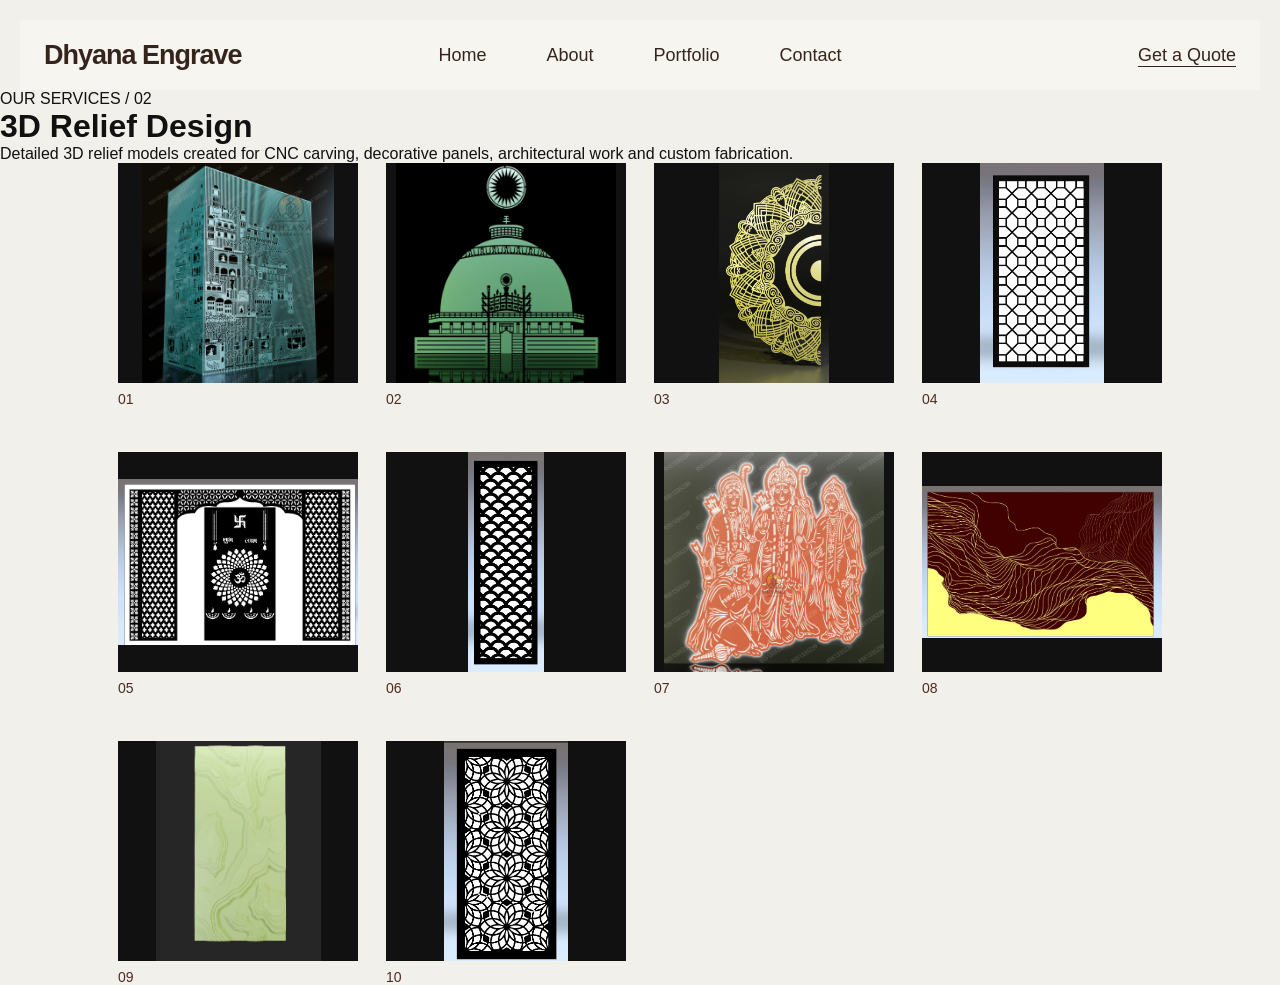
==== 2d-design.html @ bc8cbc18 "Replace old website with new Dhyana Engrave design" ====
<!DOCTYPE html>
<html lang="en">

<head>
    <meta charset="UTF-8">
    <meta name="viewport" content="width=device-width, initial-scale=1.0">
    <title>3D Relief Design | Dhyana Engrave</title>
    <link rel="stylesheet" href="style.css">
</head>

<body class="service-gallery-page">

<header class="inner-header">

    <a href="index.html" class="brand">Dhyana Engrave</a>

    <nav class="nav">
        <a href="index.html">Home</a>
        <a href="index.html#about">About</a>
        <a href="index.html#cnc-portfolio">Portfolio</a>
        <a href="contact.html">Contact</a>
    </nav>

    <a href="contact.html" class="quote-link">Get a Quote</a>

</header>


<main class="service-gallery-main">

    <div class="service-gallery-heading">

        <p>OUR SERVICES / 02</p>

        <h1>3D Relief Design</h1>

        <p class="service-gallery-description">
            Detailed 3D relief models created for CNC carving,
            decorative panels, architectural work and custom fabrication.
        </p>

    </div>


    <div class="service-gallery-grid">

        <div class="service-gallery-card">
            <img src="gallery/2D Design/2D Design-1.webp" alt="3D Relief 1">
            <span>01</span>
        </div>

        <div class="service-gallery-card">
            <img src="gallery/2D Design/2D Design-2.webp" alt="3D Relief 2">
            <span>02</span>
        </div>

        <div class="service-gallery-card">
            <img src="gallery/2D Design/2D Design-3.webp" alt="3D Relief 3">
            <span>03</span>
        </div>

        <div class="service-gallery-card">
            <img src="gallery/2D Design/2D Design-4.webp" alt="3D Relief 4">
            <span>04</span>
        </div>

        <div class="service-gallery-card">
            <img src="gallery/2D Design/2D Design-5.webp" alt="3D Relief 5">
            <span>05</span>
        </div>

        <div class="service-gallery-card">
            <img src="gallery/2D Design/2D Design-6.webp" alt="3D Relief 6">
            <span>06</span>
        </div>

        <div class="service-gallery-card">
            <img src="gallery/2D Design/2D Design-7.webp" alt="3D Relief 7">
            <span>07</span>
        </div>

        <div class="service-gallery-card">
            <img src="gallery/2D Design/2D Design-8.webp" alt="3D Relief 8">
            <span>08</span>
        </div>

        <div class="service-gallery-card">
            <img src="gallery/2D Design/2D Design-9.webp" alt="3D Relief 9">
            <span>09</span>
        </div>

        <div class="service-gallery-card">
            <img src="gallery/2D Design/2D Design-10.webp" alt="3D Relief 10">
            <span>10</span>
        </div>

    </div>

</main>

</body>
</html>
---- style.css ----
* {
    margin: 0;
    padding: 0;
    box-sizing: border-box;
}

html {
    scroll-behavior: smooth;
}

body {
    font-family: Arial, Helvetica, sans-serif;
    background: #f2f0ea;
    color: #111;
}


/* ================= HEADER ================= */

/* ================= HEADER ================= */

.header {
    position: absolute;
    top: 22px;
    left: 1.3%;
    width: 97.4%;
    height: 68px;

    padding: 0 24px;

    display: grid;
    grid-template-columns: 1fr auto 1fr;
    align-items: center;

    background: #f6f5ef;
    z-index: 20;
}


/* LOGO / NAME */

.brand {
    justify-self: start;

    color: #35241e;
    text-decoration: none;

    font-size: 27px;
    font-weight: 700;
    letter-spacing: -1px;
}


/* CENTER MENU */

.nav {
    justify-self: center;

    display: flex;
    align-items: center;
    gap: 65px;
}

.nav a {
    color: #35241e;
    text-decoration: none;

    font-size: 18px;
    letter-spacing: 0;
}

.nav a:hover,
.nav a.active {
    text-decoration: underline;
    text-underline-offset: 5px;
}


/* FREE QUOTE */

.quote-link {
    justify-self: end;

    color: #35241e;
    font-size: 18px;
    text-decoration: underline;
    text-underline-offset: 5px;
}

/* ================= HERO ================= */

/* ================= HERO ================= */

/* ================= HERO FIXED BACKGROUND ================= */

.hero {
    position: relative;
    min-height: 100vh;
    padding: 135px 45px 40px;

    display: flex;
    align-items: center;

    overflow: hidden;
}


/* FIXED BACKGROUND PHOTO */

.hero-bg {
    position: fixed;

    top: 0;
    left: 0;

    width: 100%;
    height: 100vh;

    z-index: -2;

    background-image:
        linear-gradient(
            90deg,
            rgba(246, 245, 239, 0.92) 0%,
            rgba(246, 245, 239, 0.72) 36%,
            rgba(246, 245, 239, 0.18) 65%,
            rgba(246, 245, 239, 0.05) 100%
        ),
        url("hero-bg.webp.webp");

    background-size: cover;
    background-position: center;
    background-repeat: no-repeat;
}


/* HERO TEXT */

.hero-text {
    position: relative;
    z-index: 2;

    max-width: 760px;
}

.hero-text h1 {
    margin: 0;

    font-size: clamp(55px, 5.7vw, 100px);
    line-height: .98;

    font-weight: 700;
    letter-spacing: -4px;

    color: #4d2b1f;
}

.hero-text p {
    max-width: 470px;

    margin-top: 40px;

    font-size: 20px;
    line-height: 1.45;

    color: #4d2b1f;
}

.hero-btn {
    display: inline-block;

    margin-top: 35px;
    padding: 17px 65px;

    background: #563326;
    color: white;

    text-decoration: none;
    font-size: 20px;
}


/* ================= SECTIONS OVER HERO ================= */

.portfolio-section,
.about-section,
.services {
    position: relative;

    z-index: 10;
}


/* PORTFOLIO COMES OVER HERO */

.portfolio-section {
    margin-top: 0;

    background: #f4f1e9;

    border-radius: 28px 28px 0 0;
}


/* MOBILE */

@media (max-width: 850px) {

    .hero {
        min-height: 100vh;
        padding: 120px 22px 60px;
    }

    .hero-text h1 {
        font-size: 52px;
        letter-spacing: -2px;
    }

    .hero-text p {
        font-size: 17px;
    }

}

/* MOBILE */

@media (max-width: 850px) {

    .hero {
        grid-template-columns: 1fr;
        padding: 120px 22px 0;
    }

    .hero-text h1 {
        font-size: 52px;
        letter-spacing: -2px;
    }

    .hero-text p {
        margin-top: 25px;
        font-size: 17px;
    }

    .hero-visual {
        height: 450px;
        margin-top: 20px;
    }
}
/* ================= PORTFOLIO ================= */

.portfolio-section {
    padding: 110px 45px;
    background: #f4f1e9;
}

.portfolio-heading {
    margin-bottom: 55px;
}

.portfolio-heading p {
    font-size: 12px;
    letter-spacing: 3px;
    color: #563326;
    margin-bottom: 15px;
}

.portfolio-heading h2 {
    font-size: clamp(55px, 6vw, 95px);
    line-height: 1;
    font-weight: 500;
    letter-spacing: -3px;
    color: #563326;
}

.portfolio-grid {
    display: grid;
    grid-template-columns: repeat(2, 1fr);
    gap: 50px 28px;
}

.portfolio-card {
    text-decoration: none;
    color: #563326;
}

.portfolio-card img {
    width: 100%;
    height: 620px;
    object-fit: cover;
    display: block;

    transition: transform .5s ease;
}

.portfolio-card {
    overflow: hidden;
}

.portfolio-card:hover img {
    transform: scale(1.025);
}

.portfolio-info {
    display: grid;
    grid-template-columns: 60px 1fr;
    align-items: center;

    padding-top: 15px;
}

.portfolio-info span {
    font-size: 12px;
    opacity: .6;
}

.portfolio-info h3 {
    font-size: 26px;
    font-weight: 500;
}


/* MOBILE */

@media (max-width: 850px) {

    .portfolio-section {
        padding: 80px 22px;
    }

    .portfolio-grid {
        grid-template-columns: 1fr;
        gap: 40px;
    }

    .portfolio-card img {
        height: 430px;
    }

    .portfolio-info h3 {
        font-size: 22px;
    }
}
/* =========================
   SERVICES
========================= */

.services {
    background: #f6f5ef;
    color: #4d2b1f;
    padding: 0 18px 80px;
}


/* EACH ROW */

.service-row {
    display: grid;

    grid-template-columns:
        32%
        24%
        30%
        14%;

    align-items: start;

    min-height: 275px;

    padding: 24px 0;

    border-bottom: 1px solid rgba(77, 43, 31, 0.55);
}


/* IMAGE */

.service-image {
    display: flex;
    align-items: flex-start;
}

.service-image img {
    width: 220px;
    height: 220px;

    object-fit: cover;
    object-position: center;

    display: block;
}


/* SERVICE TITLE */

.service-row h2 {
    margin: 0;

    padding-right: 40px;

    font-size: clamp(35px, 3vw, 55px);
    line-height: 0.96;

    font-weight: 700;
    letter-spacing: -2px;

    color: #4d2b1f;
}


/* DESCRIPTION */

.service-row > p {
    margin: 0;

    padding-right: 40px;

    max-width: 520px;

    font-size: 22px;
    line-height: 1.35;

    color: #4d2b1f;
}


/* VIEW DETAILS */

.service-row > a {
    justify-self: end;

    color: #4d2b1f;

    font-size: 22px;

    text-decoration: underline;
    text-decoration-thickness: 1px;
    text-underline-offset: 5px;
}


/* IMAGE HOVER */

.service-image img {
    transition: transform 0.35s ease;
}

.service-row:hover .service-image img {
    transform: scale(1.025);
}


/* MOBILE */

@media (max-width: 900px) {

    .service-row {
        grid-template-columns: 140px 1fr;
        gap: 18px;

        min-height: auto;

        padding: 28px 0;
    }

    .service-image {
        grid-row: 1 / 4;
    }

    .service-image img {
        width: 140px;
        height: 160px;
    }

    .service-row h2 {
        font-size: 30px;
        padding: 0;
    }

    .service-row > p {
        padding: 0;

        font-size: 16px;
    }

    .service-row > a {
        justify-self: start;

        font-size: 17px;
    }
}/* =========================
   ABOUT SECTION
========================= */

.about-section {
    background: #d9e6ee;
    color: #4d2b1f;

    padding: 90px 45px;

    display: grid;
    grid-template-columns: 1.1fr 0.8fr 1fr;
    gap: 70px;

    align-items: center;
}

.about-label {
    font-size: 12px;
    font-weight: 600;
    letter-spacing: 3px;

    margin: 0 0 35px;
}

.about-left h2 {
    margin: 0;

    font-size: clamp(50px, 5vw, 85px);
    line-height: 0.95;
    letter-spacing: -4px;
}

.about-photo img {
    width: 100%;
    height: 520px;

    object-fit: cover;
    object-position: center;

    display: block;
}

.about-right {
    max-width: 500px;
}

.about-right p {
    font-size: 21px;
    line-height: 1.45;

    margin: 0 0 28px;
}

.about-right a {
    display: inline-block;

    margin-top: 20px;

    color: #4d2b1f;

    font-size: 13px;
    font-weight: 600;

    letter-spacing: 2px;

    text-decoration: none;

    padding-bottom: 7px;

    border-bottom: 1px solid #4d2b1f;
}


/* MOBILE */

@media (max-width: 900px) {

    .about-section {
        grid-template-columns: 1fr;

        padding: 60px 20px;

        gap: 40px;
    }

    .about-left h2 {
        font-size: 50px;
    }

    .about-photo img {
        height: 500px;
    }

    .about-right p {
        font-size: 18px;
    }
}
/* ===== FORCE FIX - NEW 4 PHOTO PORTFOLIO ===== */

.new-portfolio-grid {
    display: grid !important;
    grid-template-columns: repeat(2, minmax(0, 1fr)) !important;
    gap: 50px 35px !important;
}

.new-portfolio-card {
    width: 100% !important;
    overflow: hidden !important;
}

.new-portfolio-card img {
    width: 100% !important;
    height: 380px !important;
    max-height: 380px !important;

    object-fit: contain !important;
    object-position: center !important;

    display: block !important;
}

/* MOBILE */
@media (max-width: 850px) {
    .new-portfolio-grid {
        grid-template-columns: 1fr !important;
    }

    .new-portfolio-card img {
        height: 300px !important;
        max-height: 300px !important;
    }
} 
/* ==================================
   CNC PORTFOLIO - 4 PROJECTS
================================== */

.cnc-portfolio {
    position: relative;
    z-index: 5;

    background: #f6f5ef;
    padding: 90px 24px 110px;
    color: #563326;
}

.cnc-portfolio-title {
    margin: 0 0 60px;

    font-size: clamp(65px, 7vw, 120px);
    line-height: 0.9;
    letter-spacing: -5px;
    font-weight: 600;
}


/* TWO COLUMNS */

.cnc-portfolio-grid {
    display: grid;
    grid-template-columns: repeat(2, minmax(0, 1fr));
    column-gap: 24px;
    row-gap: 80px;
}


/* EACH PROJECT */

.cnc-project {
    min-width: 0;
}
/* TITLE + NUMBER */

.cnc-project-heading {
    display: flex;
    justify-content: space-between;
    align-items: baseline;

    gap: 20px;
    margin-top: 28px;
}

.cnc-project-heading h3 {
    margin: 0;

    font-size: 38px;
    line-height: 1.05;
    font-weight: 600;
    letter-spacing: -1.5px;
}

.cnc-project-heading span {
    flex-shrink: 0;

    font-size: 28px;
    font-style: italic;
}


/* DESCRIPTION */

.cnc-project > p {
    max-width: 780px;

    margin: 35px 0 0;

    font-size: 21px;
    line-height: 1.45;
}


/* MOBILE */

@media (max-width: 850px) {

    .cnc-portfolio {
        padding: 65px 18px 80px;
    }

    .cnc-portfolio-title {
        font-size: 60px;
        margin-bottom: 40px;
    }

    .cnc-portfolio-grid {
        grid-template-columns: 1fr;
        row-gap: 60px;
    }

    .cnc-project img {
        height: 400px !important;
    }

    .cnc-project-heading h3 {
        font-size: 30px;
    }

    .cnc-project-heading span {
        font-size: 22px;
    }

    .cnc-project > p {
        margin-top: 20px;
        font-size: 17px;
    }
}
/* ===== PORTFOLIO IMAGE - NO CROPPING ===== */

.cnc-project img {
    width: 100% !important;
    height: auto !important;

    object-fit: contain !important;
    object-position: center !important;

    display: block !important;
    max-width: 100% !important;
}

/* 2 COLUMN LAYOUT */

.cnc-portfolio-grid {
    display: grid;
    grid-template-columns: repeat(2, minmax(0, 1fr));
    gap: 80px 24px;
    align-items: start;
}

.cnc-project {
    width: 100%;
    min-width: 0;
}

/* TITLE */

.cnc-project-heading {
    display: flex;
    justify-content: space-between;
    align-items: baseline;
    gap: 20px;
    margin-top: 22px;
}

.cnc-project-heading h3 {
    margin: 0;
    font-size: 38px;
    line-height: 1.1;
}

.cnc-project-heading span {
    font-size: 28px;
    font-style: italic;
}

/* DESCRIPTION */

.cnc-project > p {
    margin-top: 30px;
    font-size: 21px;
    line-height: 1.45;
}

/* MOBILE */

@media (max-width: 850px) {
    .cnc-portfolio-grid {
        grid-template-columns: 1fr;
        gap: 55px;
    }

    .cnc-project img {
        width: 100% !important;
        height: auto !important;
    }
}
/* PORTFOLIO CARD LINK COLOR FIX */

.cnc-project {
    text-decoration: none !important;
    color: #4d2b1f !important;
}

.cnc-project:link,
.cnc-project:visited,
.cnc-project:hover,
.cnc-project:active {
    color: #4d2b1f !important;
    text-decoration: none !important;
}

.cnc-project h3,
.cnc-project span,
.cnc-project p {
    color: #4d2b1f !important;
    text-decoration: none !important;
}
/* ===== MURTI GALLERY SIZE + NO CROP FIX ===== */

.category-grid {
    display: grid;
    grid-template-columns: repeat(4, 260px);
    justify-content: center;

    gap: 45px 28px;
}

.category-item {
    width: 260px;
}

.category-item img {
    width: 260px !important;
    height: 260px !important;

    object-fit: contain !important;
    object-position: center !important;

    display: block !important;

    background: #111;
}

/* NUMBER */

.category-item span {
    margin-top: 10px;

    font-size: 14px;
    text-align: right;
}


/* TABLET */

@media (max-width: 1200px) {

    .category-grid {
        grid-template-columns: repeat(3, 240px);
    }

    .category-item {
        width: 240px;
    }

    .category-item img {
        width: 240px !important;
        height: 240px !important;
    }

}


/* MOBILE */

@media (max-width: 800px) {

    .category-grid {
        grid-template-columns: repeat(2, 160px);
        gap: 25px 12px;
    }

    .category-item {
        width: 160px;
    }

    .category-item img {
        width: 160px !important;
        height: 160px !important;
    }

}
/* ===== MURTI PAGE TOP SPACING FIX ===== */

.inner-page .inner-header {
    position: relative;
    width: calc(100% - 48px);
    margin: 24px;
    height: 70px;

    display: grid;
    grid-template-columns: 1fr auto 1fr;
    align-items: center;

    padding: 0 24px;
    background: #f6f5ef;
}


/* MAIN PAGE */

.category-page {
    padding: 70px 45px 120px;
}


/* HEADING BLOCK */

.category-heading {
    max-width: 1450px;
    margin: 0 auto 70px;
}

.category-heading > p:first-child {
    margin: 0 0 20px;

    font-size: 12px;
    letter-spacing: 3px;
}

.category-heading h1 {
    margin: 0;

    font-size: clamp(58px, 6vw, 100px);
    line-height: 0.92;
    letter-spacing: -4px;

    color: #4d2b1f;
}


/* DESCRIPTION + BACK */

.category-heading-bottom {
    margin-top: 35px;

    display: flex;
    justify-content: space-between;
    align-items: flex-end;
    gap: 40px;
}

.category-heading-bottom p {
    max-width: 700px;

    margin: 0;

    font-size: 18px;
    line-height: 1.5;

    color: #4d2b1f;
}

.category-heading-bottom a {
    color: #4d2b1f;

    font-size: 16px;

    text-decoration: underline;
    text-underline-offset: 5px;
}


/* GALLERY CENTER */

.category-grid {
    max-width: 1180px;
    margin: 0 auto;

    display: grid;
    grid-template-columns: repeat(4, 260px);
    justify-content: center;

    gap: 45px 28px;
}
/* ===== GALLERY PHOTO DETAILS ===== */

.category-item-heading {
    display: flex;
    justify-content: space-between;
    align-items: baseline;
    gap: 20px;

    margin-top: 14px;
}

.category-item-heading h3 {
    margin: 0;

    font-size: 20px;
    line-height: 1.2;
    font-weight: 600;

    color: #4d2b1f;
}

.category-item-heading span {
    font-size: 15px;
    font-style: italic;
    color: #4d2b1f;
}

.category-item > p {
    margin: 10px 0 0;

    font-size: 14px;
    line-height: 1.45;

    color: #4d2b1f;
}
/* ===== ABSOLUTE FINAL GALLERY FIX ===== */

body.inner-page .category-page .category-grid {
    display: grid !important;
    grid-template-columns: repeat(4, 220px) !important;

    justify-content: center !important;
    align-items: start !important;

    gap: 45px 24px !important;

    max-width: 1100px !important;
    margin: 0 auto !important;
}

body.inner-page .category-page .category-item {
    width: 220px !important;
    max-width: 220px !important;

    overflow: visible !important;
}

body.inner-page .category-page .category-item > img {
    width: 220px !important;
    height: 220px !important;

    max-width: 220px !important;
    max-height: 220px !important;

    object-fit: contain !important;
    object-position: center !important;

    display: block !important;

    margin: 0 !important;
    padding: 0 !important;

    background: #111 !important;
}

body.inner-page .category-page .category-item-heading {
    width: 220px !important;
}

body.inner-page .category-page .category-item > p {
    width: 220px !important;
    max-width: 220px !important;
}


/* TABLET */

@media (max-width: 1000px) {

    body.inner-page .category-page .category-grid {
        grid-template-columns: repeat(3, 200px) !important;
    }

    body.inner-page .category-page .category-item,
    body.inner-page .category-page .category-item > img,
    body.inner-page .category-page .category-item-heading,
    body.inner-page .category-page .category-item > p {
        width: 200px !important;
        max-width: 200px !important;
    }

    body.inner-page .category-page .category-item > img {
        height: 200px !important;
        max-height: 200px !important;
    }
}


/* MOBILE */

@media (max-width: 700px) {

    body.inner-page .category-page .category-grid {
        grid-template-columns: repeat(2, 150px) !important;
        gap: 30px 12px !important;
    }

    body.inner-page .category-page .category-item,
    body.inner-page .category-page .category-item > img,
    body.inner-page .category-page .category-item-heading,
    body.inner-page .category-page .category-item > p {
        width: 150px !important;
        max-width: 150px !important;
    }

    body.inner-page .category-page .category-item > img {
        height: 150px !important;
        max-height: 150px !important;
    }
}
/* ===== TESTIMONIAL SLIDE ANIMATION ===== */

.testimonial-slider {
    width: 420px;
    height: 520px;
    position: relative;
    overflow: hidden;
    background: #111;
}

.testimonial-slide {
    position: absolute;
    top: 0;
    left: 0;

    width: 100%;
    height: 100%;

    object-fit: contain;
    object-position: center;

    transform: translateX(100%);
    transition: transform 0.8s ease-in-out;
}

/* Current photo */
.testimonial-slide.active {
    transform: translateX(0);
}

/* Photo left side se bahar jayegi */
.testimonial-slide.slide-out {
    transform: translateX(-100%);
    z-index: 1;
}

/* Next photo right se andar aayegi */
.testimonial-slide.slide-in {
    transform: translateX(0);
    z-index: 2;
}

@media (max-width: 800px) {
    .testimonial-slider {
        width: 100%;
        height: 400px;
    }
}
/* =====================================
   TESTIMONIAL - CENTER CARD
===================================== */

.testimonials {
    background: #b8cedc;
    padding: 130px 20px 140px;

    color: #4d2b1f;
}


/* HEADING */

.testimonial-heading {
    text-align: center;
    margin-bottom: 90px;
}

.testimonial-heading p {
    margin: 0 0 35px;

    font-size: 28px;
    font-style: italic;
}

.testimonial-heading h2 {
    margin: 0;

    font-size: clamp(55px, 5vw, 82px);
    line-height: 1;
    letter-spacing: -3px;
}


/* MAIN CENTER CARD */

.testimonial-card {
    width: min(1100px, 90%);
    height: 480px;

    margin: 0 auto;

    display: grid;
    grid-template-columns: 43% 57%;

    background: #f6f5ef;

    padding: 22px;
}


/* ================= IMAGE SLIDER ================= */

.testimonial-slider {
    position: relative;

    width: 100%;
    height: 100%;

    overflow: hidden;

    background: #111;
}

.testimonial-slide {
    position: absolute;
    inset: 0;

    width: 100%;
    height: 100%;

    object-fit: contain;
    object-position: center;

    transform: translateX(100%);
    transition: transform 0.8s ease-in-out;
}

.testimonial-slide.active {
    transform: translateX(0);
}

.testimonial-slide.slide-out {
    transform: translateX(-100%);
}


/* ================= RIGHT CONTENT ================= */

.testimonial-content {
    position: relative;

    padding: 0 10px 0 28px;

    display: flex;
    flex-direction: column;
}

.testimonial-top {
    display: flex;
    justify-content: space-between;
    align-items: flex-start;
}

.testimonial-top h3 {
    margin: 0;

    font-size: 30px;
    font-style: italic;
    font-weight: 400;
}

.testimonial-top span {
    font-size: 27px;
    font-style: italic;
}


/* BOTTOM REVIEW */

.testimonial-bottom {
    margin-top: auto;
    padding: 0 40px 15px 100px;
}

.testimonial-review {
    margin: 0 0 30px;

    font-size: 22px;
    line-height: 1.4;
}

.testimonial-service {
    margin: 0;

    font-size: 13px;
    letter-spacing: 2px;
}


/* ================= ARROWS ================= */

.testimonial-arrow {
    position: absolute;

    border: 0;
    background: transparent;

    color: #4d2b1f;

    font-size: 32px;
    cursor: pointer;

    z-index: 20;
}

.testimonial-prev {
    left: 12px;
    top: 50%;

    transform: translateY(-50%);

    background: #f6f5ef;
    width: 45px;
    height: 45px;
}

.testimonial-next {
    right: 10px;
    top: 50%;

    transform: translateY(-50%);
}


/* MOBILE */

@media (max-width: 800px) {

    .testimonial-card {
        width: 95%;
        height: auto;

        grid-template-columns: 1fr;
    }

    .testimonial-slider {
        height: 380px;
    }

    .testimonial-content {
        min-height: 330px;
        padding: 25px 5px;
    }

    .testimonial-bottom {
        padding: 0 20px 10px;
    }

    .testimonial-review {
        font-size: 18px;
    }
}/* ===== CLEAN TESTIMONIAL SLIDER ===== */

.testimonial-slider {
    position: relative;

    width: 100%;
    height: 100%;

    overflow: hidden;

    background: #111;
}

.testimonial-track {
    width: 100%;
    height: 100%;

    display: flex;

    transition: transform 0.8s ease-in-out;
}

.testimonial-track img {
    width: 100% !important;
    height: 100% !important;

    min-width: 100% !important;
    flex: 0 0 100% !important;

    object-fit: contain !important;
    object-position: center !important;

    display: block !important;

    background: #111;
}
/* =================================
   TESTIMONIAL AUTO SLIDER - FINAL
================================= */

.testimonial-slider {
    width: 100%;
    height: 100%;

    overflow: hidden;
    position: relative;

    background: #111;
}

.testimonial-track {
    width: 500%;
    height: 100%;

    display: flex;

    animation: testimonialAutoSlide 20s infinite ease-in-out;
}

.testimonial-track img {
    width: 20% !important;
    height: 100% !important;

    flex: 0 0 20% !important;

    object-fit: contain !important;
    object-position: center !important;

    display: block !important;

    background: #111;
}


/* 5 PHOTO SLIDE */

@keyframes testimonialAutoSlide {

    0%,
    16% {
        transform: translateX(0);
    }

    20%,
    36% {
        transform: translateX(-20%);
    }

    40%,
    56% {
        transform: translateX(-40%);
    }

    60%,
    76% {
        transform: translateX(-60%);
    }

    80%,
    96% {
        transform: translateX(-80%);
    }

    100% {
        transform: translateX(0);
    }
}
/* ===== STABLE TESTIMONIAL SLIDER ===== */

.testimonial-slider {
    position: relative;
    width: 100%;
    height: 100%;
    overflow: hidden;
    background: #111;
}

.ts-slide {
    position: absolute;
    inset: 0;

    width: 100% !important;
    height: 100% !important;

    object-fit: contain !important;
    object-position: center !important;

    display: block !important;

    transform: translateX(100%);
    transition: transform 0.7s ease-in-out;

    background: #111;
}

.ts-slide.active {
    transform: translateX(0);
}

.ts-slide.exit-left {
    transform: translateX(-100%);
}
/* =========================================
   FEATURED WORK - INFINITE PHOTO REEL
========================================= */

.featured-work {
    background: #b8cedd;
    padding: 80px 0 0;
    overflow: hidden;
    color: #4d2b1f;
}


/* HEADING */

.featured-heading {
    text-align: center;
    padding: 0 20px;
    margin-bottom: 90px;
}

.featured-heading h2 {
    margin: 0;

    font-size: clamp(55px, 5vw, 85px);
    line-height: 1;
    font-weight: 700;
    letter-spacing: -3px;
}

.featured-heading p {
    max-width: 700px;
    margin: 45px auto 0;

    font-size: 22px;
    line-height: 1.4;
}


/* SLIDER */

.featured-slider {
    width: 100%;
    overflow: hidden;
}


/* MOVING TRACK */

.featured-track {
    display: flex;
    width: max-content;

    animation: featuredScroll 80s linear infinite;

    will-change: transform;
}


/* PHOTOS */

.featured-track img {
    flex: 0 0 auto;

    width: 330px;
    height: 420px;

    object-fit: contain !important;
    object-position: center !important;

    display: block;

    background: #192019;
}


/* CONTINUOUS MOVEMENT */

@keyframes featuredScroll {

    from {
        transform: translateX(0);
    }

    to {
        transform: translateX(-50%);
    }

}


/* OPTIONAL - MOUSE LANE PAR AAYE TO STOP */

.featured-slider:hover .featured-track {
    animation-play-state: paused;
}


/* MOBILE */

@media (max-width: 700px) {

    .featured-work {
        padding-top: 60px;
    }

    .featured-heading {
        margin-bottom: 55px;
    }

    .featured-heading h2 {
        font-size: 50px;
    }

    .featured-heading p {
        margin-top: 30px;
        font-size: 17px;
    }

    .featured-track img {
        width: 240px;
        height: 320px;
    }

}
/* =====================================
   FEATURED WORK LIGHTBOX
===================================== */

.work-lightbox {
    position: fixed;
    inset: 0;

    width: 100%;
    height: 100vh;

    background: rgba(246, 245, 239, 0.98);

    z-index: 99999;

    display: none;
    align-items: center;
    justify-content: center;
}

.work-lightbox.open {
    display: flex;
}


/* IMAGE */

.lightbox-image-box {
    width: 75%;
    height: 88vh;

    display: flex;
    justify-content: center;
    align-items: center;
}

.lightbox-image-box img {
    width: auto;
    height: auto;

    max-width: 100%;
    max-height: 88vh;

    object-fit: contain;

    display: block;
}


/* CLOSE X */

.lightbox-close {
    position: absolute;
    top: 25px;
    right: 35px;

    border: 0;
    background: transparent;

    font-size: 38px;
    font-weight: 300;

    cursor: pointer;
    z-index: 10;
}


/* LEFT / RIGHT ARROWS */

.lightbox-arrow {
    position: absolute;
    top: 50%;
    transform: translateY(-50%);

    border: 0;
    background: transparent;

    font-size: 48px;
    font-weight: 300;

    cursor: pointer;

    padding: 20px;
    z-index: 10;
}

.lightbox-prev {
    left: 25px;
}

.lightbox-next {
    right: 25px;
}


/* CLICK CURSOR ON FEATURED PHOTOS */

/* CLICK CURSOR + DARK HOVER ON FEATURED PHOTOS */

.featured-track img {
    cursor: pointer;
    transition: filter 0.3s ease;
}

.featured-track img:hover {
    filter: brightness(65%);
}


/* MOBILE */

@media (max-width: 700px) {

    .lightbox-image-box {
        width: 88%;
        height: 80vh;
    }

    .lightbox-image-box img {
        max-height: 80vh;
    }

    .lightbox-prev {
        left: 2px;
    }

    .lightbox-next {
        right: 2px;
    }

    .lightbox-arrow {
        font-size: 38px;
    }

    .lightbox-close {
        top: 15px;
        right: 18px;
        font-size: 34px;
    }
}
.work-lightbox {
    position: fixed !important;
    inset: 0 !important;

    width: 100vw !important;
    height: 100vh !important;

    background: #f6f5ef !important;

    z-index: 999999 !important;

    display: none;
    align-items: center !important;
    justify-content: center !important;
}

.lightbox-image-box {
    width: 80vw !important;
    height: 90vh !important;

    display: flex !important;
    align-items: center !important;
    justify-content: center !important;
}

.lightbox-image-box img {
    width: auto !important;
    height: auto !important;

    max-width: 80vw !important;
    max-height: 90vh !important;

    object-fit: contain !important;

    transform: none !important;
    animation: none !important;
}
/* ================= FEATURED WORK CTA ================= */

.featured-cta {
    width: 100%;
    display: flex;
    justify-content: center;
    align-items: center;

    padding: 60px 20px 80px;
    background: #b5ccdc;
}

.featured-cta-btn {
    width: 465px;
    max-width: 90%;

    padding: 18px 30px;

    background: #5b3427;
    color: #ffffff;

    text-align: center;
    text-decoration: none;

    font-size: 24px;
    font-weight: 400;

    cursor: pointer;

    transition: background 0.3s ease,
                transform 0.3s ease;
}

.featured-cta-btn:hover {
    background: #45261d;
    transform: translateY(-2px);
}
/* =================================
   CONTACT / PROJECT INQUIRY PAGE
================================= */

.contact-page {
    background: #f7f6f1;
    min-height: 100vh;
    padding: 80px 4%;
    color: #5b3427;
}

.contact-small-title {
    font-size: 30px;
    font-style: italic;
}

.contact-heading {
    width: 50%;
    margin-left: 50%;
    margin-top: -40px;
    margin-bottom: 100px;
}

.contact-heading h1 {
    font-size: 70px;
    line-height: 0.95;
    margin: 0 0 35px;
}

.contact-heading p {
    font-size: 22px;
    line-height: 1.5;
}


.contact-main {
    display: grid;
    grid-template-columns: 1fr 1fr;
    gap: 25px;
    align-items: stretch;
}


/* LEFT PHOTO */

.contact-image {
    width: 100%;
    min-height: 720px;
}

.contact-image img {
    width: 100%;
    height: 100%;
    object-fit: cover;
    display: block;
}


/* FORM */

.project-form {
    display: flex;
    flex-direction: column;
}

.project-form label {
    font-size: 14px;
    margin: 0 0 8px;
}

.project-form input,
.project-form select,
.project-form textarea {
    width: 100%;
    box-sizing: border-box;
    border: 1px solid #8d776e;
    background: transparent;
    padding: 13px;
    font-size: 16px;
    margin-bottom: 23px;
    outline: none;
}

.project-form input,
.project-form select {
    height: 45px;
}

.project-form textarea {
    height: 120px;
    resize: vertical;
}


/* SIZE */

.project-size {
    display: grid;
    grid-template-columns: repeat(3, 1fr);
    gap: 15px;
}


/* SUBMIT BUTTON */

.project-form button {
    width: 100%;
    height: 50px;

    border: none;
    background: #5b3427;
    color: white;

    font-size: 17px;
    cursor: pointer;

    transition: 0.3s;
}

.project-form button:hover {
    background: #402219;
}


/* MOBILE */

@media (max-width: 800px) {

    .contact-page {
        padding: 50px 20px;
    }

    .contact-heading {
        width: 100%;
        margin: 50px 0;
    }

    .contact-heading h1 {
        font-size: 44px;
    }

    .contact-main {
        grid-template-columns: 1fr;
    }

    .contact-image {
        min-height: 450px;
    }

    .project-size {
        grid-template-columns: 1fr;
    }
}
/* =================================
   FOOTER
================================= */

.site-footer {
    background: #f7f6f1;
    color: #5b3427;

    min-height: 470px;
    padding: 60px 4% 35px;

    display: grid;
    grid-template-columns: 2fr 1fr 1fr;
    position: relative;
}


/* LEFT */

.footer-left h2 {
    font-size: 90px;
    line-height: 0.82;
    letter-spacing: -5px;
    margin: 0 0 30px;
}

.footer-location {
    font-size: 20px;
    line-height: 1.25;
    margin-bottom: 45px;
}

.footer-contact {
    font-size: 20px;
    line-height: 1.35;
}

.footer-contact a {
    color: #5b3427;
    text-decoration: none;
}


/* MENU + SOCIAL */

.footer-menu,
.footer-social {
    display: flex;
    flex-direction: column;
    gap: 12px;
}

.footer-menu a,
.footer-social a {
    color: #5b3427;
    font-size: 23px;
    text-decoration: none;
}

.footer-menu a:hover,
.footer-social a:hover,
.footer-contact a:hover {
    text-decoration: underline;
}


/* COPYRIGHT */

.footer-copy {
    position: absolute;
    bottom: 30px;
    left: 58%;

    font-size: 18px;
}


/* MOBILE */

@media (max-width: 800px) {

    .site-footer {
        grid-template-columns: 1fr;
        gap: 45px;
        padding: 50px 25px 100px;
    }

    .footer-left h2 {
        font-size: 65px;
    }

    .footer-copy {
        left: 25px;
        bottom: 25px;
        font-size: 14px;
    }
}
/* ===== FINAL FORCE FIX - SERVICE GALLERY IMAGE SIZE ===== */

.service-gallery-grid {
    max-width: 1180px !important;
    margin: 0 auto !important;

    display: grid !important;
    grid-template-columns: repeat(4, 240px) !important;
    justify-content: center !important;

    gap: 45px 28px !important;
    align-items: start !important;
}

.service-gallery-card {
    width: 240px !important;
    min-width: 240px !important;
}

.service-gallery-card img {
    width: 240px !important;
    height: 220px !important;

    object-fit: contain !important;
    object-position: center !important;

    display: block !important;
    margin: 0 auto !important;

    background: #111 !important;
}

.service-gallery-card span {
    display: block !important;
    margin-top: 8px !important;

    font-size: 14px !important;
    color: #4d2b1f !important;
}

/* TABLET */
@media (max-width: 1100px) {
    .service-gallery-grid {
        grid-template-columns: repeat(3, 220px) !important;
    }

    .service-gallery-card {
        width: 220px !important;
        min-width: 220px !important;
    }

    .service-gallery-card img {
        width: 220px !important;
        height: 210px !important;
    }
}

/* MOBILE */
@media (max-width: 750px) {
    .service-gallery-grid {
        grid-template-columns: repeat(2, 160px) !important;
        gap: 25px 15px !important;
    }

    .service-gallery-card {
        width: 160px !important;
        min-width: 160px !important;
    }

    .service-gallery-card img {
        width: 160px !important;
        height: 160px !important;
    }
}
/* ===== SERVICE PAGE HEADER FIX ===== */

.inner-header {
    position: relative !important;

    width: calc(100% - 40px) !important;
    height: 70px !important;

    margin: 20px auto 0 !important;
    padding: 0 24px !important;

    display: grid !important;
    grid-template-columns: 1fr auto 1fr !important;
    align-items: center !important;

    background: #f6f5ef !important;

    z-index: 100 !important;
}


/* BRAND */

.inner-header .brand {
    justify-self: start !important;

    font-size: 27px !important;
    font-weight: 700 !important;

    color: #35241e !important;
    text-decoration: none !important;
}


/* CENTER NAV */

.inner-header .nav {
    justify-self: center !important;

    display: flex !important;
    gap: 60px !important;
}


/* QUOTE */

.inner-header .quote-link {
    justify-self: end !important;

    color: #35241e !important;
    text-decoration: underline !important;

    font-size: 18px !important;
}
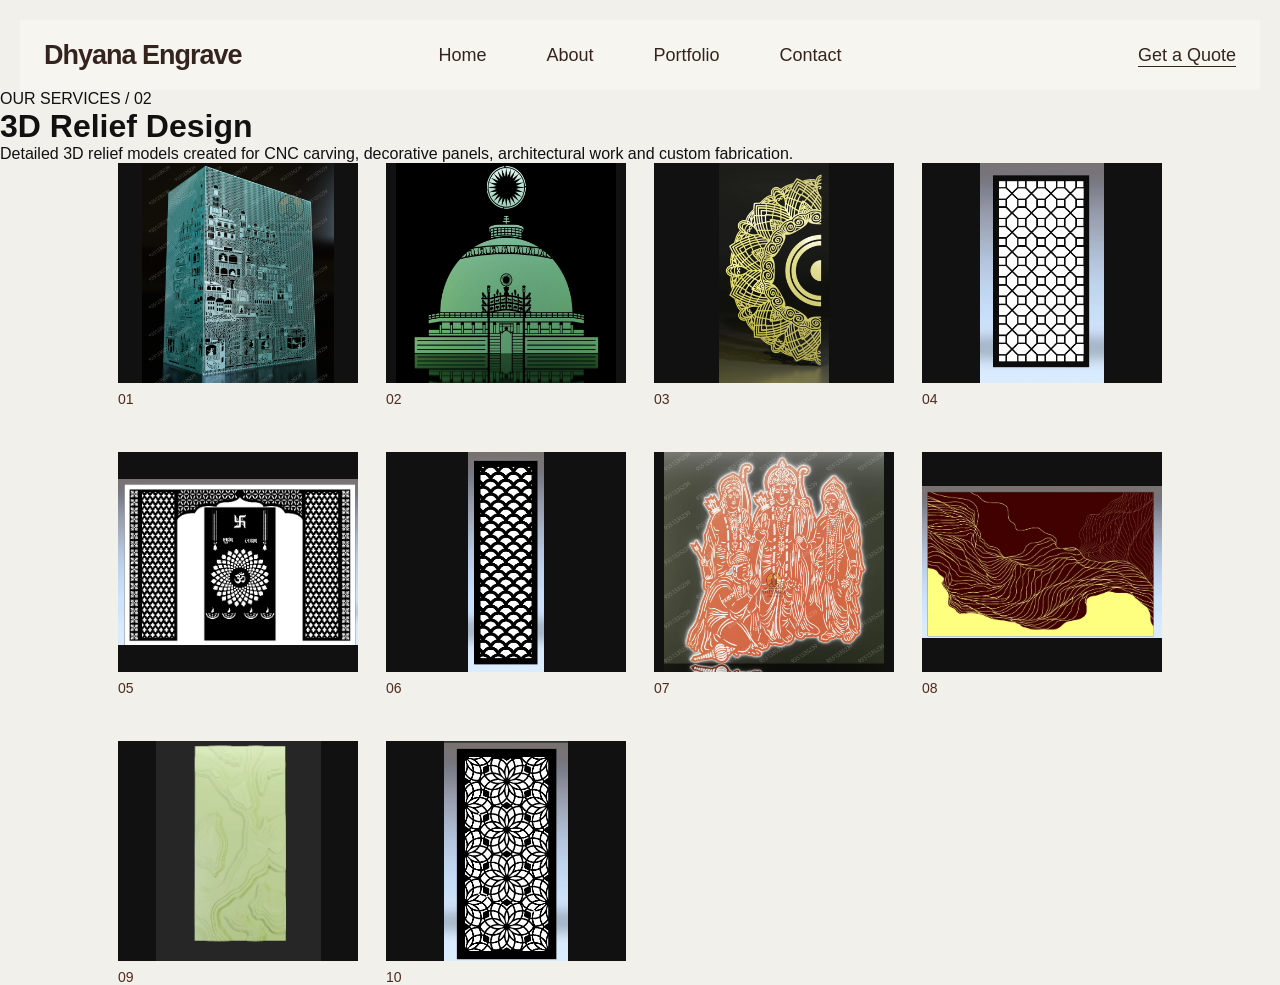
==== commit 231ff1ec: "Update 2d-design.html" ====
--- a/2d-design.html
+++ b/2d-design.html
@@ -4,10 +4,17 @@
 <head>
     <meta charset="UTF-8">
     <meta name="viewport" content="width=device-width, initial-scale=1.0">
-    <title>3D Relief Design | Dhyana Engrave</title>
+
+    <title>CNC 2D Design & DXF Cut Files | Dhyana Engrave</title>
+
+    <meta name="description" content="Custom CNC 2D design and DXF cut files for wood, MDF, stone and CNC cutting projects. Get accurate CNC-ready DXF and vector designs by Dhyana Engrave.">
+
+    <meta name="robots" content="index, follow">
+
+    <link rel="canonical" href="https://dhyanaengrave.com/2d-design.html">
+
     <link rel="stylesheet" href="style.css">
 </head>
-
 <body class="service-gallery-page">
 
 <header class="inner-header">
@@ -99,4 +106,4 @@
 </main>
 
 </body>
-</html>+</html>
--- a/style.css
+++ b/style.css
@@ -1,2232 +1,2356 @@
-* {
-    margin: 0;
-    padding: 0;
-    box-sizing: border-box;
-}
+@import url('https://fonts.googleapis.com/css2?family=Original+Surfer&display=swap');
 
-html {
-    scroll-behavior: smooth;
-}
-
-body {
-    font-family: Arial, Helvetica, sans-serif;
-    background: #f2f0ea;
-    color: #111;
-}
-
-
-/* ================= HEADER ================= */
-
-/* ================= HEADER ================= */
-
-.header {
-    position: absolute;
-    top: 22px;
-    left: 1.3%;
-    width: 97.4%;
-    height: 68px;
-
-    padding: 0 24px;
-
-    display: grid;
-    grid-template-columns: 1fr auto 1fr;
-    align-items: center;
-
-    background: #f6f5ef;
-    z-index: 20;
-}
-
-
-/* LOGO / NAME */
-
-.brand {
-    justify-self: start;
-
-    color: #35241e;
-    text-decoration: none;
-
-    font-size: 27px;
-    font-weight: 700;
-    letter-spacing: -1px;
-}
-
-
-/* CENTER MENU */
-
-.nav {
-    justify-self: center;
-
-    display: flex;
-    align-items: center;
-    gap: 65px;
-}
-
-.nav a {
-    color: #35241e;
-    text-decoration: none;
-
-    font-size: 18px;
-    letter-spacing: 0;
-}
-
-.nav a:hover,
-.nav a.active {
-    text-decoration: underline;
-    text-underline-offset: 5px;
-}
-
-
-/* FREE QUOTE */
-
-.quote-link {
-    justify-self: end;
-
-    color: #35241e;
-    font-size: 18px;
-    text-decoration: underline;
-    text-underline-offset: 5px;
-}
-
-/* ================= HERO ================= */
-
-/* ================= HERO ================= */
-
-/* ================= HERO FIXED BACKGROUND ================= */
-
-.hero {
-    position: relative;
-    min-height: 100vh;
-    padding: 135px 45px 40px;
-
-    display: flex;
-    align-items: center;
-
-    overflow: hidden;
-}
-
-
-/* FIXED BACKGROUND PHOTO */
-
-.hero-bg {
-    position: fixed;
-
-    top: 0;
-    left: 0;
-
-    width: 100%;
-    height: 100vh;
-
-    z-index: -2;
-
-    background-image:
-        linear-gradient(
-            90deg,
-            rgba(246, 245, 239, 0.92) 0%,
-            rgba(246, 245, 239, 0.72) 36%,
-            rgba(246, 245, 239, 0.18) 65%,
-            rgba(246, 245, 239, 0.05) 100%
-        ),
-        url("hero-bg.webp.webp");
-
-    background-size: cover;
-    background-position: center;
-    background-repeat: no-repeat;
-}
-
-
-/* HERO TEXT */
-
-.hero-text {
-    position: relative;
-    z-index: 2;
-
-    max-width: 760px;
-}
-
-.hero-text h1 {
-    margin: 0;
-
-    font-size: clamp(55px, 5.7vw, 100px);
-    line-height: .98;
-
-    font-weight: 700;
-    letter-spacing: -4px;
-
-    color: #4d2b1f;
-}
-
-.hero-text p {
-    max-width: 470px;
-
-    margin-top: 40px;
-
-    font-size: 20px;
-    line-height: 1.45;
-
-    color: #4d2b1f;
-}
-
-.hero-btn {
-    display: inline-block;
-
-    margin-top: 35px;
-    padding: 17px 65px;
-
-    background: #563326;
-    color: white;
-
-    text-decoration: none;
-    font-size: 20px;
-}
-
-
-/* ================= SECTIONS OVER HERO ================= */
-
-.portfolio-section,
-.about-section,
-.services {
-    position: relative;
-
-    z-index: 10;
-}
-
-
-/* PORTFOLIO COMES OVER HERO */
-
-.portfolio-section {
-    margin-top: 0;
-
-    background: #f4f1e9;
-
-    border-radius: 28px 28px 0 0;
-}
-
-
-/* MOBILE */
-
-@media (max-width: 850px) {
-
-    .hero {
-        min-height: 100vh;
-        padding: 120px 22px 60px;
-    }
-
-    .hero-text h1 {
-        font-size: 52px;
-        letter-spacing: -2px;
-    }
-
-    .hero-text p {
-        font-size: 17px;
-    }
-
-}
-
-/* MOBILE */
-
-@media (max-width: 850px) {
-
-    .hero {
-        grid-template-columns: 1fr;
-        padding: 120px 22px 0;
-    }
-
-    .hero-text h1 {
-        font-size: 52px;
-        letter-spacing: -2px;
-    }
-
-    .hero-text p {
-        margin-top: 25px;
-        font-size: 17px;
-    }
-
-    .hero-visual {
-        height: 450px;
-        margin-top: 20px;
-    }
-}
-/* ================= PORTFOLIO ================= */
-
-.portfolio-section {
-    padding: 110px 45px;
-    background: #f4f1e9;
-}
-
-.portfolio-heading {
-    margin-bottom: 55px;
-}
-
-.portfolio-heading p {
-    font-size: 12px;
-    letter-spacing: 3px;
-    color: #563326;
-    margin-bottom: 15px;
-}
-
-.portfolio-heading h2 {
-    font-size: clamp(55px, 6vw, 95px);
-    line-height: 1;
-    font-weight: 500;
-    letter-spacing: -3px;
-    color: #563326;
-}
-
-.portfolio-grid {
-    display: grid;
-    grid-template-columns: repeat(2, 1fr);
-    gap: 50px 28px;
-}
-
-.portfolio-card {
-    text-decoration: none;
-    color: #563326;
-}
-
-.portfolio-card img {
-    width: 100%;
-    height: 620px;
-    object-fit: cover;
-    display: block;
-
-    transition: transform .5s ease;
-}
-
-.portfolio-card {
-    overflow: hidden;
-}
-
-.portfolio-card:hover img {
-    transform: scale(1.025);
-}
-
-.portfolio-info {
-    display: grid;
-    grid-template-columns: 60px 1fr;
-    align-items: center;
-
-    padding-top: 15px;
-}
-
-.portfolio-info span {
-    font-size: 12px;
-    opacity: .6;
-}
-
-.portfolio-info h3 {
-    font-size: 26px;
-    font-weight: 500;
-}
-
-
-/* MOBILE */
-
-@media (max-width: 850px) {
-
-    .portfolio-section {
-        padding: 80px 22px;
-    }
-
-    .portfolio-grid {
-        grid-template-columns: 1fr;
-        gap: 40px;
-    }
-
-    .portfolio-card img {
-        height: 430px;
-    }
-
-    .portfolio-info h3 {
-        font-size: 22px;
-    }
-}
-/* =========================
-   SERVICES
-========================= */
-
-.services {
-    background: #f6f5ef;
-    color: #4d2b1f;
-    padding: 0 18px 80px;
-}
-
-
-/* EACH ROW */
-
-.service-row {
-    display: grid;
-
-    grid-template-columns:
-        32%
-        24%
-        30%
-        14%;
-
-    align-items: start;
-
-    min-height: 275px;
-
-    padding: 24px 0;
-
-    border-bottom: 1px solid rgba(77, 43, 31, 0.55);
-}
-
-
-/* IMAGE */
-
-.service-image {
-    display: flex;
-    align-items: flex-start;
-}
-
-.service-image img {
-    width: 220px;
-    height: 220px;
-
-    object-fit: cover;
-    object-position: center;
-
-    display: block;
-}
-
-
-/* SERVICE TITLE */
-
-.service-row h2 {
-    margin: 0;
-
-    padding-right: 40px;
-
-    font-size: clamp(35px, 3vw, 55px);
-    line-height: 0.96;
-
-    font-weight: 700;
-    letter-spacing: -2px;
-
-    color: #4d2b1f;
-}
-
-
-/* DESCRIPTION */
-
-.service-row > p {
-    margin: 0;
-
-    padding-right: 40px;
-
-    max-width: 520px;
-
-    font-size: 22px;
-    line-height: 1.35;
-
-    color: #4d2b1f;
-}
-
-
-/* VIEW DETAILS */
-
-.service-row > a {
-    justify-self: end;
-
-    color: #4d2b1f;
-
-    font-size: 22px;
-
-    text-decoration: underline;
-    text-decoration-thickness: 1px;
-    text-underline-offset: 5px;
-}
-
-
-/* IMAGE HOVER */
-
-.service-image img {
-    transition: transform 0.35s ease;
-}
-
-.service-row:hover .service-image img {
-    transform: scale(1.025);
-}
-
-
-/* MOBILE */
-
-@media (max-width: 900px) {
-
-    .service-row {
-        grid-template-columns: 140px 1fr;
-        gap: 18px;
-
-        min-height: auto;
-
-        padding: 28px 0;
-    }
-
-    .service-image {
-        grid-row: 1 / 4;
-    }
-
-    .service-image img {
-        width: 140px;
-        height: 160px;
-    }
-
-    .service-row h2 {
-        font-size: 30px;
-        padding: 0;
-    }
-
-    .service-row > p {
-        padding: 0;
-
-        font-size: 16px;
-    }
-
-    .service-row > a {
-        justify-self: start;
-
-        font-size: 17px;
-    }
-}/* =========================
-   ABOUT SECTION
-========================= */
-
-.about-section {
-    background: #d9e6ee;
-    color: #4d2b1f;
-
-    padding: 90px 45px;
-
-    display: grid;
-    grid-template-columns: 1.1fr 0.8fr 1fr;
-    gap: 70px;
-
-    align-items: center;
-}
-
-.about-label {
-    font-size: 12px;
-    font-weight: 600;
-    letter-spacing: 3px;
-
-    margin: 0 0 35px;
-}
-
-.about-left h2 {
-    margin: 0;
-
-    font-size: clamp(50px, 5vw, 85px);
-    line-height: 0.95;
-    letter-spacing: -4px;
-}
-
-.about-photo img {
-    width: 100%;
-    height: 520px;
-
-    object-fit: cover;
-    object-position: center;
-
-    display: block;
-}
-
-.about-right {
-    max-width: 500px;
-}
-
-.about-right p {
-    font-size: 21px;
-    line-height: 1.45;
-
-    margin: 0 0 28px;
-}
-
-.about-right a {
-    display: inline-block;
-
-    margin-top: 20px;
-
-    color: #4d2b1f;
-
-    font-size: 13px;
-    font-weight: 600;
-
-    letter-spacing: 2px;
-
-    text-decoration: none;
-
-    padding-bottom: 7px;
-
-    border-bottom: 1px solid #4d2b1f;
-}
-
-
-/* MOBILE */
-
-@media (max-width: 900px) {
-
-    .about-section {
-        grid-template-columns: 1fr;
-
-        padding: 60px 20px;
-
-        gap: 40px;
-    }
-
-    .about-left h2 {
-        font-size: 50px;
-    }
-
-    .about-photo img {
-        height: 500px;
-    }
-
-    .about-right p {
-        font-size: 18px;
-    }
-}
-/* ===== FORCE FIX - NEW 4 PHOTO PORTFOLIO ===== */
-
-.new-portfolio-grid {
-    display: grid !important;
-    grid-template-columns: repeat(2, minmax(0, 1fr)) !important;
-    gap: 50px 35px !important;
-}
-
-.new-portfolio-card {
-    width: 100% !important;
-    overflow: hidden !important;
-}
-
-.new-portfolio-card img {
-    width: 100% !important;
-    height: 380px !important;
-    max-height: 380px !important;
-
-    object-fit: contain !important;
-    object-position: center !important;
-
-    display: block !important;
-}
-
-/* MOBILE */
-@media (max-width: 850px) {
-    .new-portfolio-grid {
-        grid-template-columns: 1fr !important;
-    }
-
-    .new-portfolio-card img {
-        height: 300px !important;
-        max-height: 300px !important;
-    }
-} 
-/* ==================================
-   CNC PORTFOLIO - 4 PROJECTS
-================================== */
-
-.cnc-portfolio {
-    position: relative;
-    z-index: 5;
-
-    background: #f6f5ef;
-    padding: 90px 24px 110px;
-    color: #563326;
-}
-
-.cnc-portfolio-title {
-    margin: 0 0 60px;
-
-    font-size: clamp(65px, 7vw, 120px);
-    line-height: 0.9;
-    letter-spacing: -5px;
-    font-weight: 600;
-}
-
-
-/* TWO COLUMNS */
-
-.cnc-portfolio-grid {
-    display: grid;
-    grid-template-columns: repeat(2, minmax(0, 1fr));
-    column-gap: 24px;
-    row-gap: 80px;
-}
-
-
-/* EACH PROJECT */
-
-.cnc-project {
-    min-width: 0;
-}
-/* TITLE + NUMBER */
-
-.cnc-project-heading {
-    display: flex;
-    justify-content: space-between;
-    align-items: baseline;
-
-    gap: 20px;
-    margin-top: 28px;
-}
-
-.cnc-project-heading h3 {
-    margin: 0;
-
-    font-size: 38px;
-    line-height: 1.05;
-    font-weight: 600;
-    letter-spacing: -1.5px;
-}
-
-.cnc-project-heading span {
-    flex-shrink: 0;
-
-    font-size: 28px;
-    font-style: italic;
-}
-
-
-/* DESCRIPTION */
-
-.cnc-project > p {
-    max-width: 780px;
-
-    margin: 35px 0 0;
-
-    font-size: 21px;
-    line-height: 1.45;
-}
-
-
-/* MOBILE */
-
-@media (max-width: 850px) {
-
-    .cnc-portfolio {
-        padding: 65px 18px 80px;
-    }
-
-    .cnc-portfolio-title {
-        font-size: 60px;
-        margin-bottom: 40px;
-    }
-
-    .cnc-portfolio-grid {
-        grid-template-columns: 1fr;
-        row-gap: 60px;
-    }
-
-    .cnc-project img {
-        height: 400px !important;
-    }
-
-    .cnc-project-heading h3 {
-        font-size: 30px;
-    }
-
-    .cnc-project-heading span {
-        font-size: 22px;
-    }
-
-    .cnc-project > p {
-        margin-top: 20px;
-        font-size: 17px;
-    }
-}
-/* ===== PORTFOLIO IMAGE - NO CROPPING ===== */
-
-.cnc-project img {
-    width: 100% !important;
-    height: auto !important;
-
-    object-fit: contain !important;
-    object-position: center !important;
-
-    display: block !important;
-    max-width: 100% !important;
-}
-
-/* 2 COLUMN LAYOUT */
-
-.cnc-portfolio-grid {
-    display: grid;
-    grid-template-columns: repeat(2, minmax(0, 1fr));
-    gap: 80px 24px;
-    align-items: start;
-}
-
-.cnc-project {
-    width: 100%;
-    min-width: 0;
-}
-
-/* TITLE */
-
-.cnc-project-heading {
-    display: flex;
-    justify-content: space-between;
-    align-items: baseline;
-    gap: 20px;
-    margin-top: 22px;
-}
-
-.cnc-project-heading h3 {
-    margin: 0;
-    font-size: 38px;
-    line-height: 1.1;
-}
-
-.cnc-project-heading span {
-    font-size: 28px;
-    font-style: italic;
-}
-
-/* DESCRIPTION */
-
-.cnc-project > p {
-    margin-top: 30px;
-    font-size: 21px;
-    line-height: 1.45;
-}
-
-/* MOBILE */
-
-@media (max-width: 850px) {
-    .cnc-portfolio-grid {
-        grid-template-columns: 1fr;
-        gap: 55px;
-    }
-
-    .cnc-project img {
-        width: 100% !important;
-        height: auto !important;
-    }
-}
-/* PORTFOLIO CARD LINK COLOR FIX */
-
-.cnc-project {
-    text-decoration: none !important;
-    color: #4d2b1f !important;
-}
-
-.cnc-project:link,
-.cnc-project:visited,
-.cnc-project:hover,
-.cnc-project:active {
-    color: #4d2b1f !important;
-    text-decoration: none !important;
-}
-
-.cnc-project h3,
-.cnc-project span,
-.cnc-project p {
-    color: #4d2b1f !important;
-    text-decoration: none !important;
-}
-/* ===== MURTI GALLERY SIZE + NO CROP FIX ===== */
-
-.category-grid {
-    display: grid;
-    grid-template-columns: repeat(4, 260px);
-    justify-content: center;
-
-    gap: 45px 28px;
-}
-
-.category-item {
-    width: 260px;
-}
-
-.category-item img {
-    width: 260px !important;
-    height: 260px !important;
-
-    object-fit: contain !important;
-    object-position: center !important;
-
-    display: block !important;
-
-    background: #111;
-}
-
-/* NUMBER */
-
-.category-item span {
-    margin-top: 10px;
-
-    font-size: 14px;
-    text-align: right;
-}
-
-
-/* TABLET */
-
-@media (max-width: 1200px) {
-
-    .category-grid {
-        grid-template-columns: repeat(3, 240px);
-    }
-
-    .category-item {
-        width: 240px;
-    }
-
-    .category-item img {
-        width: 240px !important;
-        height: 240px !important;
-    }
-
-}
-
-
-/* MOBILE */
-
-@media (max-width: 800px) {
-
-    .category-grid {
-        grid-template-columns: repeat(2, 160px);
-        gap: 25px 12px;
-    }
-
-    .category-item {
-        width: 160px;
-    }
-
-    .category-item img {
-        width: 160px !important;
-        height: 160px !important;
-    }
-
-}
-/* ===== MURTI PAGE TOP SPACING FIX ===== */
-
-.inner-page .inner-header {
-    position: relative;
-    width: calc(100% - 48px);
-    margin: 24px;
-    height: 70px;
-
-    display: grid;
-    grid-template-columns: 1fr auto 1fr;
-    align-items: center;
-
-    padding: 0 24px;
-    background: #f6f5ef;
-}
-
-
-/* MAIN PAGE */
-
-.category-page {
-    padding: 70px 45px 120px;
-}
-
-
-/* HEADING BLOCK */
-
-.category-heading {
-    max-width: 1450px;
-    margin: 0 auto 70px;
-}
-
-.category-heading > p:first-child {
-    margin: 0 0 20px;
-
-    font-size: 12px;
-    letter-spacing: 3px;
-}
-
-.category-heading h1 {
-    margin: 0;
-
-    font-size: clamp(58px, 6vw, 100px);
-    line-height: 0.92;
-    letter-spacing: -4px;
-
-    color: #4d2b1f;
-}
-
-
-/* DESCRIPTION + BACK */
-
-.category-heading-bottom {
-    margin-top: 35px;
-
-    display: flex;
-    justify-content: space-between;
-    align-items: flex-end;
-    gap: 40px;
-}
-
-.category-heading-bottom p {
-    max-width: 700px;
-
-    margin: 0;
-
-    font-size: 18px;
-    line-height: 1.5;
-
-    color: #4d2b1f;
-}
-
-.category-heading-bottom a {
-    color: #4d2b1f;
-
-    font-size: 16px;
-
-    text-decoration: underline;
-    text-underline-offset: 5px;
-}
-
-
-/* GALLERY CENTER */
-
-.category-grid {
-    max-width: 1180px;
-    margin: 0 auto;
-
-    display: grid;
-    grid-template-columns: repeat(4, 260px);
-    justify-content: center;
-
-    gap: 45px 28px;
-}
-/* ===== GALLERY PHOTO DETAILS ===== */
-
-.category-item-heading {
-    display: flex;
-    justify-content: space-between;
-    align-items: baseline;
-    gap: 20px;
-
-    margin-top: 14px;
-}
-
-.category-item-heading h3 {
-    margin: 0;
-
-    font-size: 20px;
-    line-height: 1.2;
-    font-weight: 600;
-
-    color: #4d2b1f;
-}
-
-.category-item-heading span {
-    font-size: 15px;
-    font-style: italic;
-    color: #4d2b1f;
-}
-
-.category-item > p {
-    margin: 10px 0 0;
-
-    font-size: 14px;
-    line-height: 1.45;
-
-    color: #4d2b1f;
-}
-/* ===== ABSOLUTE FINAL GALLERY FIX ===== */
-
-body.inner-page .category-page .category-grid {
-    display: grid !important;
-    grid-template-columns: repeat(4, 220px) !important;
-
-    justify-content: center !important;
-    align-items: start !important;
-
-    gap: 45px 24px !important;
-
-    max-width: 1100px !important;
-    margin: 0 auto !important;
-}
-
-body.inner-page .category-page .category-item {
-    width: 220px !important;
-    max-width: 220px !important;
-
-    overflow: visible !important;
-}
-
-body.inner-page .category-page .category-item > img {
-    width: 220px !important;
-    height: 220px !important;
-
-    max-width: 220px !important;
-    max-height: 220px !important;
-
-    object-fit: contain !important;
-    object-position: center !important;
-
-    display: block !important;
-
-    margin: 0 !important;
-    padding: 0 !important;
-
-    background: #111 !important;
-}
-
-body.inner-page .category-page .category-item-heading {
-    width: 220px !important;
-}
-
-body.inner-page .category-page .category-item > p {
-    width: 220px !important;
-    max-width: 220px !important;
-}
-
-
-/* TABLET */
-
-@media (max-width: 1000px) {
-
-    body.inner-page .category-page .category-grid {
-        grid-template-columns: repeat(3, 200px) !important;
-    }
-
-    body.inner-page .category-page .category-item,
-    body.inner-page .category-page .category-item > img,
-    body.inner-page .category-page .category-item-heading,
-    body.inner-page .category-page .category-item > p {
-        width: 200px !important;
-        max-width: 200px !important;
-    }
-
-    body.inner-page .category-page .category-item > img {
-        height: 200px !important;
-        max-height: 200px !important;
-    }
-}
-
-
-/* MOBILE */
-
-@media (max-width: 700px) {
-
-    body.inner-page .category-page .category-grid {
-        grid-template-columns: repeat(2, 150px) !important;
-        gap: 30px 12px !important;
-    }
-
-    body.inner-page .category-page .category-item,
-    body.inner-page .category-page .category-item > img,
-    body.inner-page .category-page .category-item-heading,
-    body.inner-page .category-page .category-item > p {
-        width: 150px !important;
-        max-width: 150px !important;
-    }
-
-    body.inner-page .category-page .category-item > img {
-        height: 150px !important;
-        max-height: 150px !important;
-    }
-}
-/* ===== TESTIMONIAL SLIDE ANIMATION ===== */
-
-.testimonial-slider {
-    width: 420px;
-    height: 520px;
-    position: relative;
-    overflow: hidden;
-    background: #111;
-}
-
-.testimonial-slide {
-    position: absolute;
-    top: 0;
-    left: 0;
-
-    width: 100%;
-    height: 100%;
-
-    object-fit: contain;
-    object-position: center;
-
-    transform: translateX(100%);
-    transition: transform 0.8s ease-in-out;
-}
-
-/* Current photo */
-.testimonial-slide.active {
-    transform: translateX(0);
-}
-
-/* Photo left side se bahar jayegi */
-.testimonial-slide.slide-out {
-    transform: translateX(-100%);
-    z-index: 1;
-}
-
-/* Next photo right se andar aayegi */
-.testimonial-slide.slide-in {
-    transform: translateX(0);
-    z-index: 2;
-}
-
-@media (max-width: 800px) {
-    .testimonial-slider {
-        width: 100%;
-        height: 400px;
-    }
-}
-/* =====================================
-   TESTIMONIAL - CENTER CARD
-===================================== */
-
-.testimonials {
-    background: #b8cedc;
-    padding: 130px 20px 140px;
-
-    color: #4d2b1f;
-}
-
-
-/* HEADING */
-
-.testimonial-heading {
-    text-align: center;
-    margin-bottom: 90px;
-}
-
-.testimonial-heading p {
-    margin: 0 0 35px;
-
-    font-size: 28px;
-    font-style: italic;
-}
-
-.testimonial-heading h2 {
-    margin: 0;
-
-    font-size: clamp(55px, 5vw, 82px);
-    line-height: 1;
-    letter-spacing: -3px;
-}
-
-
-/* MAIN CENTER CARD */
-
-.testimonial-card {
-    width: min(1100px, 90%);
-    height: 480px;
-
-    margin: 0 auto;
-
-    display: grid;
-    grid-template-columns: 43% 57%;
-
-    background: #f6f5ef;
-
-    padding: 22px;
-}
-
-
-/* ================= IMAGE SLIDER ================= */
-
-.testimonial-slider {
-    position: relative;
-
-    width: 100%;
-    height: 100%;
-
-    overflow: hidden;
-
-    background: #111;
-}
-
-.testimonial-slide {
-    position: absolute;
-    inset: 0;
-
-    width: 100%;
-    height: 100%;
-
-    object-fit: contain;
-    object-position: center;
-
-    transform: translateX(100%);
-    transition: transform 0.8s ease-in-out;
-}
-
-.testimonial-slide.active {
-    transform: translateX(0);
-}
-
-.testimonial-slide.slide-out {
-    transform: translateX(-100%);
-}
-
-
-/* ================= RIGHT CONTENT ================= */
-
-.testimonial-content {
-    position: relative;
-
-    padding: 0 10px 0 28px;
-
-    display: flex;
-    flex-direction: column;
-}
-
-.testimonial-top {
-    display: flex;
-    justify-content: space-between;
-    align-items: flex-start;
-}
-
-.testimonial-top h3 {
-    margin: 0;
-
-    font-size: 30px;
-    font-style: italic;
-    font-weight: 400;
-}
-
-.testimonial-top span {
-    font-size: 27px;
-    font-style: italic;
-}
-
-
-/* BOTTOM REVIEW */
-
-.testimonial-bottom {
-    margin-top: auto;
-    padding: 0 40px 15px 100px;
-}
-
-.testimonial-review {
-    margin: 0 0 30px;
-
-    font-size: 22px;
-    line-height: 1.4;
-}
-
-.testimonial-service {
-    margin: 0;
-
-    font-size: 13px;
-    letter-spacing: 2px;
-}
-
-
-/* ================= ARROWS ================= */
-
-.testimonial-arrow {
-    position: absolute;
-
-    border: 0;
-    background: transparent;
-
-    color: #4d2b1f;
-
-    font-size: 32px;
-    cursor: pointer;
-
-    z-index: 20;
-}
-
-.testimonial-prev {
-    left: 12px;
-    top: 50%;
-
-    transform: translateY(-50%);
-
-    background: #f6f5ef;
-    width: 45px;
-    height: 45px;
-}
-
-.testimonial-next {
-    right: 10px;
-    top: 50%;
-
-    transform: translateY(-50%);
-}
-
-
-/* MOBILE */
-
-@media (max-width: 800px) {
-
-    .testimonial-card {
-        width: 95%;
-        height: auto;
-
-        grid-template-columns: 1fr;
-    }
-
-    .testimonial-slider {
-        height: 380px;
-    }
-
-    .testimonial-content {
-        min-height: 330px;
-        padding: 25px 5px;
-    }
-
-    .testimonial-bottom {
-        padding: 0 20px 10px;
-    }
-
-    .testimonial-review {
-        font-size: 18px;
-    }
-}/* ===== CLEAN TESTIMONIAL SLIDER ===== */
-
-.testimonial-slider {
-    position: relative;
-
-    width: 100%;
-    height: 100%;
-
-    overflow: hidden;
-
-    background: #111;
-}
-
-.testimonial-track {
-    width: 100%;
-    height: 100%;
-
-    display: flex;
-
-    transition: transform 0.8s ease-in-out;
-}
-
-.testimonial-track img {
-    width: 100% !important;
-    height: 100% !important;
-
-    min-width: 100% !important;
-    flex: 0 0 100% !important;
-
-    object-fit: contain !important;
-    object-position: center !important;
-
-    display: block !important;
-
-    background: #111;
-}
-/* =================================
-   TESTIMONIAL AUTO SLIDER - FINAL
-================================= */
-
-.testimonial-slider {
-    width: 100%;
-    height: 100%;
-
-    overflow: hidden;
-    position: relative;
-
-    background: #111;
-}
-
-.testimonial-track {
-    width: 500%;
-    height: 100%;
-
-    display: flex;
-
-    animation: testimonialAutoSlide 20s infinite ease-in-out;
-}
-
-.testimonial-track img {
-    width: 20% !important;
-    height: 100% !important;
-
-    flex: 0 0 20% !important;
-
-    object-fit: contain !important;
-    object-position: center !important;
-
-    display: block !important;
-
-    background: #111;
-}
-
-
-/* 5 PHOTO SLIDE */
-
-@keyframes testimonialAutoSlide {
-
-    0%,
-    16% {
-        transform: translateX(0);
-    }
-
-    20%,
-    36% {
-        transform: translateX(-20%);
-    }
-
-    40%,
-    56% {
-        transform: translateX(-40%);
-    }
-
-    60%,
-    76% {
-        transform: translateX(-60%);
-    }
-
-    80%,
-    96% {
-        transform: translateX(-80%);
-    }
-
-    100% {
-        transform: translateX(0);
-    }
-}
-/* ===== STABLE TESTIMONIAL SLIDER ===== */
-
-.testimonial-slider {
-    position: relative;
-    width: 100%;
-    height: 100%;
-    overflow: hidden;
-    background: #111;
-}
-
-.ts-slide {
-    position: absolute;
-    inset: 0;
-
-    width: 100% !important;
-    height: 100% !important;
-
-    object-fit: contain !important;
-    object-position: center !important;
-
-    display: block !important;
-
-    transform: translateX(100%);
-    transition: transform 0.7s ease-in-out;
-
-    background: #111;
-}
-
-.ts-slide.active {
-    transform: translateX(0);
-}
-
-.ts-slide.exit-left {
-    transform: translateX(-100%);
-}
-/* =========================================
-   FEATURED WORK - INFINITE PHOTO REEL
-========================================= */
-
-.featured-work {
-    background: #b8cedd;
-    padding: 80px 0 0;
-    overflow: hidden;
-    color: #4d2b1f;
-}
-
-
-/* HEADING */
-
-.featured-heading {
-    text-align: center;
-    padding: 0 20px;
-    margin-bottom: 90px;
-}
-
-.featured-heading h2 {
-    margin: 0;
-
-    font-size: clamp(55px, 5vw, 85px);
-    line-height: 1;
-    font-weight: 700;
-    letter-spacing: -3px;
-}
-
-.featured-heading p {
-    max-width: 700px;
-    margin: 45px auto 0;
-
-    font-size: 22px;
-    line-height: 1.4;
-}
-
-
-/* SLIDER */
-
-.featured-slider {
-    width: 100%;
-    overflow: hidden;
-}
-
-
-/* MOVING TRACK */
-
-.featured-track {
-    display: flex;
-    width: max-content;
-
-    animation: featuredScroll 80s linear infinite;
-
-    will-change: transform;
-}
-
-
-/* PHOTOS */
-
-.featured-track img {
-    flex: 0 0 auto;
-
-    width: 330px;
-    height: 420px;
-
-    object-fit: contain !important;
-    object-position: center !important;
-
-    display: block;
-
-    background: #192019;
-}
-
-
-/* CONTINUOUS MOVEMENT */
-
-@keyframes featuredScroll {
-
-    from {
-        transform: translateX(0);
-    }
-
-    to {
-        transform: translateX(-50%);
-    }
-
-}
-
-
-/* OPTIONAL - MOUSE LANE PAR AAYE TO STOP */
-
-.featured-slider:hover .featured-track {
-    animation-play-state: paused;
-}
-
-
-/* MOBILE */
-
-@media (max-width: 700px) {
-
-    .featured-work {
-        padding-top: 60px;
-    }
-
-    .featured-heading {
-        margin-bottom: 55px;
-    }
-
-    .featured-heading h2 {
-        font-size: 50px;
-    }
-
-    .featured-heading p {
-        margin-top: 30px;
-        font-size: 17px;
-    }
-
-    .featured-track img {
-        width: 240px;
-        height: 320px;
-    }
-
-}
-/* =====================================
-   FEATURED WORK LIGHTBOX
-===================================== */
-
-.work-lightbox {
-    position: fixed;
-    inset: 0;
-
-    width: 100%;
-    height: 100vh;
-
-    background: rgba(246, 245, 239, 0.98);
-
-    z-index: 99999;
-
-    display: none;
-    align-items: center;
-    justify-content: center;
-}
-
-.work-lightbox.open {
-    display: flex;
-}
-
-
-/* IMAGE */
-
-.lightbox-image-box {
-    width: 75%;
-    height: 88vh;
-
-    display: flex;
-    justify-content: center;
-    align-items: center;
-}
-
-.lightbox-image-box img {
-    width: auto;
-    height: auto;
-
-    max-width: 100%;
-    max-height: 88vh;
-
-    object-fit: contain;
-
-    display: block;
-}
-
-
-/* CLOSE X */
-
-.lightbox-close {
-    position: absolute;
-    top: 25px;
-    right: 35px;
-
-    border: 0;
-    background: transparent;
-
-    font-size: 38px;
-    font-weight: 300;
-
-    cursor: pointer;
-    z-index: 10;
-}
-
-
-/* LEFT / RIGHT ARROWS */
-
-.lightbox-arrow {
-    position: absolute;
-    top: 50%;
-    transform: translateY(-50%);
-
-    border: 0;
-    background: transparent;
-
-    font-size: 48px;
-    font-weight: 300;
-
-    cursor: pointer;
-
-    padding: 20px;
-    z-index: 10;
-}
-
-.lightbox-prev {
-    left: 25px;
-}
-
-.lightbox-next {
-    right: 25px;
-}
-
-
-/* CLICK CURSOR ON FEATURED PHOTOS */
-
-/* CLICK CURSOR + DARK HOVER ON FEATURED PHOTOS */
-
-.featured-track img {
-    cursor: pointer;
-    transition: filter 0.3s ease;
-}
-
-.featured-track img:hover {
-    filter: brightness(65%);
-}
-
-
-/* MOBILE */
-
-@media (max-width: 700px) {
-
-    .lightbox-image-box {
-        width: 88%;
-        height: 80vh;
-    }
-
-    .lightbox-image-box img {
-        max-height: 80vh;
-    }
-
-    .lightbox-prev {
-        left: 2px;
-    }
-
-    .lightbox-next {
-        right: 2px;
-    }
-
-    .lightbox-arrow {
-        font-size: 38px;
-    }
-
-    .lightbox-close {
-        top: 15px;
-        right: 18px;
-        font-size: 34px;
-    }
-}
-.work-lightbox {
-    position: fixed !important;
-    inset: 0 !important;
-
-    width: 100vw !important;
-    height: 100vh !important;
-
-    background: #f6f5ef !important;
-
-    z-index: 999999 !important;
-
-    display: none;
-    align-items: center !important;
-    justify-content: center !important;
-}
-
-.lightbox-image-box {
-    width: 80vw !important;
-    height: 90vh !important;
-
-    display: flex !important;
-    align-items: center !important;
-    justify-content: center !important;
-}
-
-.lightbox-image-box img {
-    width: auto !important;
-    height: auto !important;
-
-    max-width: 80vw !important;
-    max-height: 90vh !important;
-
-    object-fit: contain !important;
-
-    transform: none !important;
-    animation: none !important;
-}
-/* ================= FEATURED WORK CTA ================= */
-
-.featured-cta {
-    width: 100%;
-    display: flex;
-    justify-content: center;
-    align-items: center;
-
-    padding: 60px 20px 80px;
-    background: #b5ccdc;
-}
-
-.featured-cta-btn {
-    width: 465px;
-    max-width: 90%;
-
-    padding: 18px 30px;
-
-    background: #5b3427;
-    color: #ffffff;
-
-    text-align: center;
-    text-decoration: none;
-
-    font-size: 24px;
-    font-weight: 400;
-
-    cursor: pointer;
-
-    transition: background 0.3s ease,
-                transform 0.3s ease;
-}
-
-.featured-cta-btn:hover {
-    background: #45261d;
-    transform: translateY(-2px);
-}
-/* =================================
-   CONTACT / PROJECT INQUIRY PAGE
-================================= */
-
-.contact-page {
-    background: #f7f6f1;
-    min-height: 100vh;
-    padding: 80px 4%;
-    color: #5b3427;
-}
-
-.contact-small-title {
-    font-size: 30px;
-    font-style: italic;
-}
-
-.contact-heading {
-    width: 50%;
-    margin-left: 50%;
-    margin-top: -40px;
-    margin-bottom: 100px;
-}
-
-.contact-heading h1 {
-    font-size: 70px;
-    line-height: 0.95;
-    margin: 0 0 35px;
-}
-
-.contact-heading p {
-    font-size: 22px;
-    line-height: 1.5;
-}
-
-
-.contact-main {
-    display: grid;
-    grid-template-columns: 1fr 1fr;
-    gap: 25px;
-    align-items: stretch;
-}
-
-
-/* LEFT PHOTO */
-
-.contact-image {
-    width: 100%;
-    min-height: 720px;
-}
-
-.contact-image img {
-    width: 100%;
-    height: 100%;
-    object-fit: cover;
-    display: block;
-}
-
-
-/* FORM */
-
-.project-form {
-    display: flex;
-    flex-direction: column;
-}
-
-.project-form label {
-    font-size: 14px;
-    margin: 0 0 8px;
-}
-
-.project-form input,
-.project-form select,
-.project-form textarea {
-    width: 100%;
-    box-sizing: border-box;
-    border: 1px solid #8d776e;
-    background: transparent;
-    padding: 13px;
-    font-size: 16px;
-    margin-bottom: 23px;
-    outline: none;
-}
-
-.project-form input,
-.project-form select {
-    height: 45px;
-}
-
-.project-form textarea {
-    height: 120px;
-    resize: vertical;
-}
-
-
-/* SIZE */
-
-.project-size {
-    display: grid;
-    grid-template-columns: repeat(3, 1fr);
-    gap: 15px;
-}
-
-
-/* SUBMIT BUTTON */
-
-.project-form button {
-    width: 100%;
-    height: 50px;
-
-    border: none;
-    background: #5b3427;
-    color: white;
-
-    font-size: 17px;
-    cursor: pointer;
-
-    transition: 0.3s;
-}
-
-.project-form button:hover {
-    background: #402219;
-}
-
-
-/* MOBILE */
-
-@media (max-width: 800px) {
-
-    .contact-page {
-        padding: 50px 20px;
-    }
-
-    .contact-heading {
-        width: 100%;
-        margin: 50px 0;
-    }
-
-    .contact-heading h1 {
-        font-size: 44px;
-    }
-
-    .contact-main {
-        grid-template-columns: 1fr;
-    }
-
-    .contact-image {
-        min-height: 450px;
-    }
-
-    .project-size {
-        grid-template-columns: 1fr;
-    }
-}
-/* =================================
-   FOOTER
-================================= */
-
-.site-footer {
-    background: #f7f6f1;
-    color: #5b3427;
-
-    min-height: 470px;
-    padding: 60px 4% 35px;
-
-    display: grid;
-    grid-template-columns: 2fr 1fr 1fr;
-    position: relative;
-}
-
-
-/* LEFT */
-
-.footer-left h2 {
-    font-size: 90px;
-    line-height: 0.82;
-    letter-spacing: -5px;
-    margin: 0 0 30px;
-}
-
-.footer-location {
-    font-size: 20px;
-    line-height: 1.25;
-    margin-bottom: 45px;
-}
-
-.footer-contact {
-    font-size: 20px;
-    line-height: 1.35;
-}
-
-.footer-contact a {
-    color: #5b3427;
-    text-decoration: none;
-}
-
-
-/* MENU + SOCIAL */
-
-.footer-menu,
-.footer-social {
-    display: flex;
-    flex-direction: column;
-    gap: 12px;
-}
-
-.footer-menu a,
-.footer-social a {
-    color: #5b3427;
-    font-size: 23px;
-    text-decoration: none;
-}
-
-.footer-menu a:hover,
-.footer-social a:hover,
-.footer-contact a:hover {
-    text-decoration: underline;
-}
-
-
-/* COPYRIGHT */
-
-.footer-copy {
-    position: absolute;
-    bottom: 30px;
-    left: 58%;
-
-    font-size: 18px;
-}
-
-
-/* MOBILE */
-
-@media (max-width: 800px) {
-
-    .site-footer {
-        grid-template-columns: 1fr;
-        gap: 45px;
-        padding: 50px 25px 100px;
-    }
-
-    .footer-left h2 {
-        font-size: 65px;
-    }
-
-    .footer-copy {
-        left: 25px;
-        bottom: 25px;
-        font-size: 14px;
-    }
-}
-/* ===== FINAL FORCE FIX - SERVICE GALLERY IMAGE SIZE ===== */
-
-.service-gallery-grid {
-    max-width: 1180px !important;
-    margin: 0 auto !important;
-
-    display: grid !important;
-    grid-template-columns: repeat(4, 240px) !important;
-    justify-content: center !important;
-
-    gap: 45px 28px !important;
-    align-items: start !important;
-}
-
-.service-gallery-card {
-    width: 240px !important;
-    min-width: 240px !important;
-}
-
-.service-gallery-card img {
-    width: 240px !important;
-    height: 220px !important;
-
-    object-fit: contain !important;
-    object-position: center !important;
-
-    display: block !important;
-    margin: 0 auto !important;
-
-    background: #111 !important;
-}
-
-.service-gallery-card span {
-    display: block !important;
-    margin-top: 8px !important;
-
-    font-size: 14px !important;
-    color: #4d2b1f !important;
-}
-
-/* TABLET */
-@media (max-width: 1100px) {
-    .service-gallery-grid {
-        grid-template-columns: repeat(3, 220px) !important;
-    }
-
-    .service-gallery-card {
-        width: 220px !important;
-        min-width: 220px !important;
-    }
-
-    .service-gallery-card img {
-        width: 220px !important;
-        height: 210px !important;
-    }
-}
-
-/* MOBILE */
-@media (max-width: 750px) {
-    .service-gallery-grid {
-        grid-template-columns: repeat(2, 160px) !important;
-        gap: 25px 15px !important;
-    }
-
-    .service-gallery-card {
-        width: 160px !important;
-        min-width: 160px !important;
-    }
-
-    .service-gallery-card img {
-        width: 160px !important;
-        height: 160px !important;
-    }
-}
-/* ===== SERVICE PAGE HEADER FIX ===== */
-
-.inner-header {
-    position: relative !important;
-
-    width: calc(100% - 40px) !important;
-    height: 70px !important;
-
-    margin: 20px auto 0 !important;
-    padding: 0 24px !important;
-
-    display: grid !important;
-    grid-template-columns: 1fr auto 1fr !important;
-    align-items: center !important;
-
-    background: #f6f5ef !important;
-
-    z-index: 100 !important;
-}
-
-
-/* BRAND */
-
-.inner-header .brand {
-    justify-self: start !important;
-
-    font-size: 27px !important;
-    font-weight: 700 !important;
-
-    color: #35241e !important;
-    text-decoration: none !important;
-}
-
-
-/* CENTER NAV */
-
-.inner-header .nav {
-    justify-self: center !important;
-
-    display: flex !important;
-    gap: 60px !important;
-}
-
-
-/* QUOTE */
-
-.inner-header .quote-link {
-    justify-self: end !important;
-
-    color: #35241e !important;
-    text-decoration: underline !important;
-
-    font-size: 18px !important;
-}+*{
+
+    margin: 0;
+    padding: 0;
+    box-sizing: border-box;
+}
+
+html {
+    scroll-behavior: smooth;
+}
+
+body {
+    font-family: Arial, Helvetica, sans-serif;
+    background: #f2f0ea;
+    color: #111;
+}
+
+
+/* ================= HEADER ================= */
+
+/* ================= HEADER ================= */
+
+.header {
+    position: absolute;
+    top: 22px;
+    left: 1.3%;
+    width: 97.4%;
+    height: 68px;
+
+    padding: 0 24px;
+
+    display: grid;
+    grid-template-columns: 1fr auto 1fr;
+    align-items: center;
+
+    background: #f6f5ef;
+    z-index: 20;
+}
+
+
+/* LOGO / NAME */
+
+.brand {
+    justify-self: start;
+
+    color: #35241e;
+    text-decoration: none;
+
+    font-size: 27px;
+    font-weight: 700;
+    letter-spacing: -1px;
+}
+
+
+/* CENTER MENU */
+
+.nav {
+    justify-self: center;
+
+    display: flex;
+    align-items: center;
+    gap: 65px;
+}
+
+.nav a {
+    color: #35241e;
+    text-decoration: none;
+
+    font-size: 18px;
+    letter-spacing: 0;
+}
+
+.nav a:hover,
+.nav a.active {
+    text-decoration: underline;
+    text-underline-offset: 5px;
+}
+
+
+/* FREE QUOTE */
+
+.quote-link {
+    justify-self: end;
+
+    color: #35241e;
+    font-size: 18px;
+    text-decoration: underline;
+    text-underline-offset: 5px;
+}
+
+/* ================= HERO ================= */
+
+/* ================= HERO ================= */
+
+/* ================= HERO FIXED BACKGROUND ================= */
+
+.hero {
+    position: relative;
+    min-height: 100vh;
+    padding: 135px 45px 40px;
+
+    display: flex;
+    align-items: center;
+
+    overflow: hidden;
+}
+
+
+/* FIXED BACKGROUND PHOTO */
+
+.hero-bg {
+    position: fixed;
+
+    top: 0;
+    left: 0;
+
+    width: 100%;
+    height: 100vh;
+
+    z-index: -2;
+
+    background-image:
+        linear-gradient(
+            90deg,
+            rgba(246, 245, 239, 0.92) 0%,
+            rgba(246, 245, 239, 0.72) 36%,
+            rgba(246, 245, 239, 0.18) 65%,
+            rgba(246, 245, 239, 0.05) 100%
+        ),
+        url("hero-bg.webp.webp");
+
+    background-size: cover;
+    background-position: center;
+    background-repeat: no-repeat;
+}
+
+
+/* HERO TEXT */
+
+.hero-text {
+    position: relative;
+    z-index: 2;
+
+    max-width: 760px;
+}
+
+.hero-text h1 {
+    margin: 0;
+
+    font-size: clamp(55px, 5.7vw, 100px);
+    line-height: .98;
+
+    font-weight: 700;
+    letter-spacing: -4px;
+
+    color: #4d2b1f;
+}
+
+.hero-text p {
+    max-width: 470px;
+
+    margin-top: 40px;
+
+    font-size: 20px;
+    line-height: 1.45;
+
+    color: #4d2b1f;
+}
+
+.hero-btn {
+    display: inline-block;
+
+    margin-top: 35px;
+    padding: 17px 65px;
+
+    background: #563326;
+    color: white;
+
+    text-decoration: none;
+    font-size: 20px;
+}
+
+
+/* ================= SECTIONS OVER HERO ================= */
+
+.portfolio-section,
+.about-section,
+.services {
+    position: relative;
+
+    z-index: 10;
+}
+
+
+/* PORTFOLIO COMES OVER HERO */
+
+.portfolio-section {
+    margin-top: 0;
+
+    background: #f4f1e9;
+
+    border-radius: 28px 28px 0 0;
+}
+
+
+/* MOBILE */
+
+@media (max-width: 850px) {
+
+    .hero {
+        min-height: 100vh;
+        padding: 120px 22px 60px;
+    }
+
+    .hero-text h1 {
+        font-size: 52px;
+        letter-spacing: -2px;
+    }
+
+    .hero-text p {
+        font-size: 17px;
+    }
+
+}
+
+/* MOBILE */
+
+@media (max-width: 850px) {
+
+    .hero {
+        grid-template-columns: 1fr;
+        padding: 120px 22px 0;
+    }
+
+    .hero-text h1 {
+        font-size: 52px;
+        letter-spacing: -2px;
+    }
+
+    .hero-text p {
+        margin-top: 25px;
+        font-size: 17px;
+    }
+
+    .hero-visual {
+        height: 450px;
+        margin-top: 20px;
+    }
+}
+/* ================= PORTFOLIO ================= */
+
+.portfolio-section {
+    padding: 110px 45px;
+    background: #f4f1e9;
+}
+
+.portfolio-heading {
+    margin-bottom: 55px;
+}
+
+.portfolio-heading p {
+    font-size: 12px;
+    letter-spacing: 3px;
+    color: #563326;
+    margin-bottom: 15px;
+}
+
+.portfolio-heading h2 {
+    font-size: clamp(55px, 6vw, 95px);
+    line-height: 1;
+    font-weight: 500;
+    letter-spacing: -3px;
+    color: #563326;
+}
+
+.portfolio-grid {
+    display: grid;
+    grid-template-columns: repeat(2, 1fr);
+    gap: 50px 28px;
+}
+
+.portfolio-card {
+    text-decoration: none;
+    color: #563326;
+}
+
+.portfolio-card img {
+    width: 100%;
+    height: 620px;
+    object-fit: cover;
+    display: block;
+
+    transition: transform .5s ease;
+}
+
+.portfolio-card {
+    overflow: hidden;
+}
+
+.portfolio-card:hover img {
+    transform: scale(1.025);
+}
+
+.portfolio-info {
+    display: grid;
+    grid-template-columns: 60px 1fr;
+    align-items: center;
+
+    padding-top: 15px;
+}
+
+.portfolio-info span {
+    font-size: 12px;
+    opacity: .6;
+}
+
+.portfolio-info h3 {
+    font-size: 26px;
+    font-weight: 500;
+}
+
+
+/* MOBILE */
+
+@media (max-width: 850px) {
+
+    .portfolio-section {
+        padding: 80px 22px;
+    }
+
+    .portfolio-grid {
+        grid-template-columns: 1fr;
+        gap: 40px;
+    }
+
+    .portfolio-card img {
+        height: 430px;
+    }
+
+    .portfolio-info h3 {
+        font-size: 22px;
+    }
+}
+/* =========================
+   SERVICES
+========================= */
+
+.services {
+    background: #f6f5ef;
+    color: #4d2b1f;
+    padding: 0 18px 80px;
+}
+
+
+/* EACH ROW */
+
+.service-row {
+    display: grid;
+
+    grid-template-columns:
+        32%
+        24%
+        30%
+        14%;
+
+    align-items: start;
+
+    min-height: 275px;
+
+    padding: 24px 0;
+
+    border-bottom: 1px solid rgba(77, 43, 31, 0.55);
+}
+
+
+/* IMAGE */
+
+.service-image {
+    display: flex;
+    align-items: flex-start;
+}
+
+.service-image img {
+    width: 220px;
+    height: 220px;
+
+    object-fit: cover;
+    object-position: center;
+
+    display: block;
+}
+
+
+/* SERVICE TITLE */
+
+.service-row h2 {
+    margin: 0;
+
+    padding-right: 40px;
+
+    font-size: clamp(35px, 3vw, 55px);
+    line-height: 0.96;
+
+    font-weight: 700;
+    letter-spacing: -2px;
+
+    color: #4d2b1f;
+}
+
+
+/* DESCRIPTION */
+
+.service-row > p {
+    margin: 0;
+
+    padding-right: 40px;
+
+    max-width: 520px;
+
+    font-size: 22px;
+    line-height: 1.35;
+
+    color: #4d2b1f;
+}
+
+
+/* VIEW DETAILS */
+
+.service-row > a {
+    justify-self: end;
+
+    color: #4d2b1f;
+
+    font-size: 22px;
+
+    text-decoration: underline;
+    text-decoration-thickness: 1px;
+    text-underline-offset: 5px;
+}
+
+
+/* IMAGE HOVER */
+
+.service-image img {
+    transition: transform 0.35s ease;
+}
+
+.service-row:hover .service-image img {
+    transform: scale(1.025);
+}
+
+
+/* MOBILE */
+
+@media (max-width: 900px) {
+
+    .service-row {
+        grid-template-columns: 140px 1fr;
+        gap: 18px;
+
+        min-height: auto;
+
+        padding: 28px 0;
+    }
+
+    .service-image {
+        grid-row: 1 / 4;
+    }
+
+    .service-image img {
+        width: 140px;
+        height: 160px;
+    }
+
+    .service-row h2 {
+        font-size: 30px;
+        padding: 0;
+    }
+
+    .service-row > p {
+        padding: 0;
+
+        font-size: 16px;
+    }
+
+    .service-row > a {
+        justify-self: start;
+
+        font-size: 17px;
+    }
+}/* =========================
+   ABOUT SECTION
+========================= */
+
+.about-section {
+    background: #d9e6ee;
+    color: #4d2b1f;
+
+    padding: 90px 45px;
+
+    display: grid;
+    grid-template-columns: 1.1fr 0.8fr 1fr;
+    gap: 70px;
+
+    align-items: center;
+}
+
+.about-label {
+    font-size: 12px;
+    font-weight: 600;
+    letter-spacing: 3px;
+
+    margin: 0 0 35px;
+}
+
+.about-left h2 {
+    margin: 0;
+
+    font-size: clamp(50px, 5vw, 85px);
+    line-height: 0.95;
+    letter-spacing: -4px;
+}
+
+.about-photo img {
+    width: 100%;
+    height: 520px;
+
+    object-fit: cover;
+    object-position: center;
+
+    display: block;
+}
+
+.about-right {
+    max-width: 500px;
+}
+
+.about-right p {
+    font-size: 21px;
+    line-height: 1.45;
+
+    margin: 0 0 28px;
+}
+
+.about-right a {
+    display: inline-block;
+
+    margin-top: 20px;
+
+    color: #4d2b1f;
+
+    font-size: 13px;
+    font-weight: 600;
+
+    letter-spacing: 2px;
+
+    text-decoration: none;
+
+    padding-bottom: 7px;
+
+    border-bottom: 1px solid #4d2b1f;
+}
+
+
+/* MOBILE */
+
+@media (max-width: 900px) {
+
+    .about-section {
+        grid-template-columns: 1fr;
+
+        padding: 60px 20px;
+
+        gap: 40px;
+    }
+
+    .about-left h2 {
+        font-size: 50px;
+    }
+
+    .about-photo img {
+        height: 500px;
+    }
+
+    .about-right p {
+        font-size: 18px;
+    }
+}
+/* ===== FORCE FIX - NEW 4 PHOTO PORTFOLIO ===== */
+
+.new-portfolio-grid {
+    display: grid !important;
+    grid-template-columns: repeat(2, minmax(0, 1fr)) !important;
+    gap: 50px 35px !important;
+}
+
+.new-portfolio-card {
+    width: 100% !important;
+    overflow: hidden !important;
+}
+
+.new-portfolio-card img {
+    width: 100% !important;
+    height: 380px !important;
+    max-height: 380px !important;
+
+    object-fit: contain !important;
+    object-position: center !important;
+
+    display: block !important;
+}
+
+/* MOBILE */
+@media (max-width: 850px) {
+    .new-portfolio-grid {
+        grid-template-columns: 1fr !important;
+    }
+
+    .new-portfolio-card img {
+        height: 300px !important;
+        max-height: 300px !important;
+    }
+} 
+/* ==================================
+   CNC PORTFOLIO - 4 PROJECTS
+================================== */
+
+.cnc-portfolio {
+    position: relative;
+    z-index: 5;
+
+    background: #f6f5ef;
+    padding: 90px 24px 110px;
+    color: #563326;
+}
+
+.cnc-portfolio-title {
+    margin: 0 0 60px;
+
+    font-size: clamp(65px, 7vw, 120px);
+    line-height: 0.9;
+    letter-spacing: -5px;
+    font-weight: 600;
+}
+
+
+/* TWO COLUMNS */
+
+.cnc-portfolio-grid {
+    display: grid;
+    grid-template-columns: repeat(2, minmax(0, 1fr));
+    column-gap: 24px;
+    row-gap: 80px;
+}
+
+
+/* EACH PROJECT */
+
+.cnc-project {
+    min-width: 0;
+}
+/* TITLE + NUMBER */
+
+.cnc-project-heading {
+    display: flex;
+    justify-content: space-between;
+    align-items: baseline;
+
+    gap: 20px;
+    margin-top: 28px;
+}
+
+.cnc-project-heading h3 {
+    margin: 0;
+
+    font-size: 38px;
+    line-height: 1.05;
+    font-weight: 600;
+    letter-spacing: -1.5px;
+}
+
+.cnc-project-heading span {
+    flex-shrink: 0;
+
+    font-size: 28px;
+    font-style: italic;
+}
+
+
+/* DESCRIPTION */
+
+.cnc-project > p {
+    max-width: 780px;
+
+    margin: 35px 0 0;
+
+    font-size: 21px;
+    line-height: 1.45;
+}
+
+
+/* MOBILE */
+
+@media (max-width: 850px) {
+
+    .cnc-portfolio {
+        padding: 65px 18px 80px;
+    }
+
+    .cnc-portfolio-title {
+        font-size: 60px;
+        margin-bottom: 40px;
+    }
+
+    .cnc-portfolio-grid {
+        grid-template-columns: 1fr;
+        row-gap: 60px;
+    }
+
+    .cnc-project img {
+        height: 400px !important;
+    }
+
+    .cnc-project-heading h3 {
+        font-size: 30px;
+    }
+
+    .cnc-project-heading span {
+        font-size: 22px;
+    }
+
+    .cnc-project > p {
+        margin-top: 20px;
+        font-size: 17px;
+    }
+}
+/* ===== PORTFOLIO IMAGE - NO CROPPING ===== */
+
+.cnc-project img {
+    width: 100% !important;
+    height: auto !important;
+
+    object-fit: contain !important;
+    object-position: center !important;
+
+    display: block !important;
+    max-width: 100% !important;
+}
+
+/* 2 COLUMN LAYOUT */
+
+.cnc-portfolio-grid {
+    display: grid;
+    grid-template-columns: repeat(2, minmax(0, 1fr));
+    gap: 80px 24px;
+    align-items: start;
+}
+
+.cnc-project {
+    width: 100%;
+    min-width: 0;
+}
+
+/* TITLE */
+
+.cnc-project-heading {
+    display: flex;
+    justify-content: space-between;
+    align-items: baseline;
+    gap: 20px;
+    margin-top: 22px;
+}
+
+.cnc-project-heading h3 {
+    margin: 0;
+    font-size: 38px;
+    line-height: 1.1;
+}
+
+.cnc-project-heading span {
+    font-size: 28px;
+    font-style: italic;
+}
+
+/* DESCRIPTION */
+
+.cnc-project > p {
+    margin-top: 30px;
+    font-size: 21px;
+    line-height: 1.45;
+}
+
+/* MOBILE */
+
+@media (max-width: 850px) {
+    .cnc-portfolio-grid {
+        grid-template-columns: 1fr;
+        gap: 55px;
+    }
+
+    .cnc-project img {
+        width: 100% !important;
+        height: auto !important;
+    }
+}
+/* PORTFOLIO CARD LINK COLOR FIX */
+
+.cnc-project {
+    text-decoration: none !important;
+    color: #4d2b1f !important;
+}
+
+.cnc-project:link,
+.cnc-project:visited,
+.cnc-project:hover,
+.cnc-project:active {
+    color: #4d2b1f !important;
+    text-decoration: none !important;
+}
+
+.cnc-project h3,
+.cnc-project span,
+.cnc-project p {
+    color: #4d2b1f !important;
+    text-decoration: none !important;
+}
+/* ===== MURTI GALLERY SIZE + NO CROP FIX ===== */
+
+.category-grid {
+    display: grid;
+    grid-template-columns: repeat(4, 260px);
+    justify-content: center;
+
+    gap: 45px 28px;
+}
+
+.category-item {
+    width: 260px;
+}
+
+.category-item img {
+    width: 260px !important;
+    height: 260px !important;
+
+    object-fit: contain !important;
+    object-position: center !important;
+
+    display: block !important;
+
+    background: #111;
+}
+
+/* NUMBER */
+
+.category-item span {
+    margin-top: 10px;
+
+    font-size: 14px;
+    text-align: right;
+}
+
+
+/* TABLET */
+
+@media (max-width: 1200px) {
+
+    .category-grid {
+        grid-template-columns: repeat(3, 240px);
+    }
+
+    .category-item {
+        width: 240px;
+    }
+
+    .category-item img {
+        width: 240px !important;
+        height: 240px !important;
+    }
+
+}
+
+
+/* MOBILE */
+
+@media (max-width: 800px) {
+
+    .category-grid {
+        grid-template-columns: repeat(2, 160px);
+        gap: 25px 12px;
+    }
+
+    .category-item {
+        width: 160px;
+    }
+
+    .category-item img {
+        width: 160px !important;
+        height: 160px !important;
+    }
+
+}
+/* ===== MURTI PAGE TOP SPACING FIX ===== */
+
+.inner-page .inner-header {
+    position: relative;
+    width: calc(100% - 48px);
+    margin: 24px;
+    height: 70px;
+
+    display: grid;
+    grid-template-columns: 1fr auto 1fr;
+    align-items: center;
+
+    padding: 0 24px;
+    background: #f6f5ef;
+}
+
+
+/* MAIN PAGE */
+
+.category-page {
+    padding: 70px 45px 120px;
+}
+
+
+/* HEADING BLOCK */
+
+.category-heading {
+    max-width: 1450px;
+    margin: 0 auto 70px;
+}
+
+.category-heading > p:first-child {
+    margin: 0 0 20px;
+
+    font-size: 12px;
+    letter-spacing: 3px;
+}
+
+.category-heading h1 {
+    margin: 0;
+
+    font-size: clamp(58px, 6vw, 100px);
+    line-height: 0.92;
+    letter-spacing: -4px;
+
+    color: #4d2b1f;
+}
+
+
+/* DESCRIPTION + BACK */
+
+.category-heading-bottom {
+    margin-top: 35px;
+
+    display: flex;
+    justify-content: space-between;
+    align-items: flex-end;
+    gap: 40px;
+}
+
+.category-heading-bottom p {
+    max-width: 700px;
+
+    margin: 0;
+
+    font-size: 18px;
+    line-height: 1.5;
+
+    color: #4d2b1f;
+}
+
+.category-heading-bottom a {
+    color: #4d2b1f;
+
+    font-size: 16px;
+
+    text-decoration: underline;
+    text-underline-offset: 5px;
+}
+
+
+/* GALLERY CENTER */
+
+.category-grid {
+    max-width: 1180px;
+    margin: 0 auto;
+
+    display: grid;
+    grid-template-columns: repeat(4, 260px);
+    justify-content: center;
+
+    gap: 45px 28px;
+}
+/* ===== GALLERY PHOTO DETAILS ===== */
+
+.category-item-heading {
+    display: flex;
+    justify-content: space-between;
+    align-items: baseline;
+    gap: 20px;
+
+    margin-top: 14px;
+}
+
+.category-item-heading h3 {
+    margin: 0;
+
+    font-size: 20px;
+    line-height: 1.2;
+    font-weight: 600;
+
+    color: #4d2b1f;
+}
+
+.category-item-heading span {
+    font-size: 15px;
+    font-style: italic;
+    color: #4d2b1f;
+}
+
+.category-item > p {
+    margin: 10px 0 0;
+
+    font-size: 14px;
+    line-height: 1.45;
+
+    color: #4d2b1f;
+}
+/* ===== ABSOLUTE FINAL GALLERY FIX ===== */
+
+body.inner-page .category-page .category-grid {
+    display: grid !important;
+    grid-template-columns: repeat(4, 220px) !important;
+
+    justify-content: center !important;
+    align-items: start !important;
+
+    gap: 45px 24px !important;
+
+    max-width: 1100px !important;
+    margin: 0 auto !important;
+}
+
+body.inner-page .category-page .category-item {
+    width: 220px !important;
+    max-width: 220px !important;
+
+    overflow: visible !important;
+}
+
+body.inner-page .category-page .category-item > img {
+    width: 220px !important;
+    height: 220px !important;
+
+    max-width: 220px !important;
+    max-height: 220px !important;
+
+    object-fit: contain !important;
+    object-position: center !important;
+
+    display: block !important;
+
+    margin: 0 !important;
+    padding: 0 !important;
+
+    background: #111 !important;
+}
+
+body.inner-page .category-page .category-item-heading {
+    width: 220px !important;
+}
+
+body.inner-page .category-page .category-item > p {
+    width: 220px !important;
+    max-width: 220px !important;
+}
+
+
+/* TABLET */
+
+@media (max-width: 1000px) {
+
+    body.inner-page .category-page .category-grid {
+        grid-template-columns: repeat(3, 200px) !important;
+    }
+
+    body.inner-page .category-page .category-item,
+    body.inner-page .category-page .category-item > img,
+    body.inner-page .category-page .category-item-heading,
+    body.inner-page .category-page .category-item > p {
+        width: 200px !important;
+        max-width: 200px !important;
+    }
+
+    body.inner-page .category-page .category-item > img {
+        height: 200px !important;
+        max-height: 200px !important;
+    }
+}
+
+
+/* MOBILE */
+
+@media (max-width: 700px) {
+
+    body.inner-page .category-page .category-grid {
+        grid-template-columns: repeat(2, 150px) !important;
+        gap: 30px 12px !important;
+    }
+
+    body.inner-page .category-page .category-item,
+    body.inner-page .category-page .category-item > img,
+    body.inner-page .category-page .category-item-heading,
+    body.inner-page .category-page .category-item > p {
+        width: 150px !important;
+        max-width: 150px !important;
+    }
+
+    body.inner-page .category-page .category-item > img {
+        height: 150px !important;
+        max-height: 150px !important;
+    }
+}
+/* ===== TESTIMONIAL SLIDE ANIMATION ===== */
+
+.testimonial-slider {
+    width: 420px;
+    height: 520px;
+    position: relative;
+    overflow: hidden;
+    background: #111;
+}
+
+.testimonial-slide {
+    position: absolute;
+    top: 0;
+    left: 0;
+
+    width: 100%;
+    height: 100%;
+
+    object-fit: contain;
+    object-position: center;
+
+    transform: translateX(100%);
+    transition: transform 0.8s ease-in-out;
+}
+
+/* Current photo */
+.testimonial-slide.active {
+    transform: translateX(0);
+}
+
+/* Photo left side se bahar jayegi */
+.testimonial-slide.slide-out {
+    transform: translateX(-100%);
+    z-index: 1;
+}
+
+/* Next photo right se andar aayegi */
+.testimonial-slide.slide-in {
+    transform: translateX(0);
+    z-index: 2;
+}
+
+@media (max-width: 800px) {
+    .testimonial-slider {
+        width: 100%;
+        height: 400px;
+    }
+}
+/* =====================================
+   TESTIMONIAL - CENTER CARD
+===================================== */
+
+.testimonials {
+    background: #b8cedc;
+    padding: 130px 20px 140px;
+
+    color: #4d2b1f;
+}
+
+
+/* HEADING */
+
+.testimonial-heading {
+    text-align: center;
+    margin-bottom: 90px;
+}
+
+.testimonial-heading p {
+    margin: 0 0 35px;
+
+    font-size: 28px;
+    font-style: italic;
+}
+
+.testimonial-heading h2 {
+    margin: 0;
+
+    font-size: clamp(55px, 5vw, 82px);
+    line-height: 1;
+    letter-spacing: -3px;
+}
+
+
+/* MAIN CENTER CARD */
+
+.testimonial-card {
+    width: min(1100px, 90%);
+    height: 480px;
+
+    margin: 0 auto;
+
+    display: grid;
+    grid-template-columns: 43% 57%;
+
+    background: #f6f5ef;
+
+    padding: 22px;
+}
+
+
+/* ================= IMAGE SLIDER ================= */
+
+.testimonial-slider {
+    position: relative;
+
+    width: 100%;
+    height: 100%;
+
+    overflow: hidden;
+
+    background: #111;
+}
+
+.testimonial-slide {
+    position: absolute;
+    inset: 0;
+
+    width: 100%;
+    height: 100%;
+
+    object-fit: contain;
+    object-position: center;
+
+    transform: translateX(100%);
+    transition: transform 0.8s ease-in-out;
+}
+
+.testimonial-slide.active {
+    transform: translateX(0);
+}
+
+.testimonial-slide.slide-out {
+    transform: translateX(-100%);
+}
+
+
+/* ================= RIGHT CONTENT ================= */
+
+.testimonial-content {
+    position: relative;
+
+    padding: 0 10px 0 28px;
+
+    display: flex;
+    flex-direction: column;
+}
+
+.testimonial-top {
+    display: flex;
+    justify-content: space-between;
+    align-items: flex-start;
+}
+
+.testimonial-top h3 {
+    margin: 0;
+
+    font-size: 30px;
+    font-style: italic;
+    font-weight: 400;
+}
+
+.testimonial-top span {
+    font-size: 27px;
+    font-style: italic;
+}
+
+
+/* BOTTOM REVIEW */
+
+.testimonial-bottom {
+    margin-top: auto;
+    padding: 0 40px 15px 100px;
+}
+
+.testimonial-review {
+    margin: 0 0 30px;
+
+    font-size: 22px;
+    line-height: 1.4;
+}
+
+.testimonial-service {
+    margin: 0;
+
+    font-size: 13px;
+    letter-spacing: 2px;
+}
+
+
+/* ================= ARROWS ================= */
+
+.testimonial-arrow {
+    position: absolute;
+
+    border: 0;
+    background: transparent;
+
+    color: #4d2b1f;
+
+    font-size: 32px;
+    cursor: pointer;
+
+    z-index: 20;
+}
+
+.testimonial-prev {
+    left: 12px;
+    top: 50%;
+
+    transform: translateY(-50%);
+
+    background: #f6f5ef;
+    width: 45px;
+    height: 45px;
+}
+
+.testimonial-next {
+    right: 10px;
+    top: 50%;
+
+    transform: translateY(-50%);
+}
+
+
+/* MOBILE */
+
+@media (max-width: 800px) {
+
+    .testimonial-card {
+        width: 95%;
+        height: auto;
+
+        grid-template-columns: 1fr;
+    }
+
+    .testimonial-slider {
+        height: 380px;
+    }
+
+    .testimonial-content {
+        min-height: 330px;
+        padding: 25px 5px;
+    }
+
+    .testimonial-bottom {
+        padding: 0 20px 10px;
+    }
+
+    .testimonial-review {
+        font-size: 18px;
+    }
+}/* ===== CLEAN TESTIMONIAL SLIDER ===== */
+
+.testimonial-slider {
+    position: relative;
+
+    width: 100%;
+    height: 100%;
+
+    overflow: hidden;
+
+    background: #111;
+}
+
+.testimonial-track {
+    width: 100%;
+    height: 100%;
+
+    display: flex;
+
+    transition: transform 0.8s ease-in-out;
+}
+
+.testimonial-track img {
+    width: 100% !important;
+    height: 100% !important;
+
+    min-width: 100% !important;
+    flex: 0 0 100% !important;
+
+    object-fit: contain !important;
+    object-position: center !important;
+
+    display: block !important;
+
+    background: #111;
+}
+/* =================================
+   TESTIMONIAL AUTO SLIDER - FINAL
+================================= */
+
+.testimonial-slider {
+    width: 100%;
+    height: 100%;
+
+    overflow: hidden;
+    position: relative;
+
+    background: #111;
+}
+
+.testimonial-track {
+    width: 500%;
+    height: 100%;
+
+    display: flex;
+
+    animation: testimonialAutoSlide 20s infinite ease-in-out;
+}
+
+.testimonial-track img {
+    width: 20% !important;
+    height: 100% !important;
+
+    flex: 0 0 20% !important;
+
+    object-fit: contain !important;
+    object-position: center !important;
+
+    display: block !important;
+
+    background: #111;
+}
+
+
+/* 5 PHOTO SLIDE */
+
+@keyframes testimonialAutoSlide {
+
+    0%,
+    16% {
+        transform: translateX(0);
+    }
+
+    20%,
+    36% {
+        transform: translateX(-20%);
+    }
+
+    40%,
+    56% {
+        transform: translateX(-40%);
+    }
+
+    60%,
+    76% {
+        transform: translateX(-60%);
+    }
+
+    80%,
+    96% {
+        transform: translateX(-80%);
+    }
+
+    100% {
+        transform: translateX(0);
+    }
+}
+/* ===== STABLE TESTIMONIAL SLIDER ===== */
+
+.testimonial-slider {
+    position: relative;
+    width: 100%;
+    height: 100%;
+    overflow: hidden;
+    background: #111;
+}
+
+.ts-slide {
+    position: absolute;
+    inset: 0;
+
+    width: 100% !important;
+    height: 100% !important;
+
+    object-fit: contain !important;
+    object-position: center !important;
+
+    display: block !important;
+
+    transform: translateX(100%);
+    transition: transform 0.7s ease-in-out;
+
+    background: #111;
+}
+
+.ts-slide.active {
+    transform: translateX(0);
+}
+
+.ts-slide.exit-left {
+    transform: translateX(-100%);
+}
+/* =========================================
+   FEATURED WORK - INFINITE PHOTO REEL
+========================================= */
+
+.featured-work {
+    background: #b8cedd;
+    padding: 80px 0 0;
+    overflow: hidden;
+    color: #4d2b1f;
+}
+
+
+/* HEADING */
+
+.featured-heading {
+    text-align: center;
+    padding: 0 20px;
+    margin-bottom: 90px;
+}
+
+.featured-heading h2 {
+    margin: 0;
+
+    font-size: clamp(55px, 5vw, 85px);
+    line-height: 1;
+    font-weight: 700;
+    letter-spacing: -3px;
+}
+
+.featured-heading p {
+    max-width: 700px;
+    margin: 45px auto 0;
+
+    font-size: 22px;
+    line-height: 1.4;
+}
+
+
+/* SLIDER */
+
+.featured-slider {
+    width: 100%;
+    overflow: hidden;
+}
+
+
+/* MOVING TRACK */
+
+.featured-track {
+    display: flex;
+    width: max-content;
+
+    animation: featuredScroll 80s linear infinite;
+
+    will-change: transform;
+}
+
+
+/* PHOTOS */
+
+.featured-track img {
+    flex: 0 0 auto;
+
+    width: 330px;
+    height: 420px;
+
+    object-fit: contain !important;
+    object-position: center !important;
+
+    display: block;
+
+    background: #192019;
+}
+
+
+/* CONTINUOUS MOVEMENT */
+
+@keyframes featuredScroll {
+
+    from {
+        transform: translateX(0);
+    }
+
+    to {
+        transform: translateX(-50%);
+    }
+
+}
+
+
+/* OPTIONAL - MOUSE LANE PAR AAYE TO STOP */
+
+.featured-slider:hover .featured-track {
+    animation-play-state: paused;
+}
+
+
+/* MOBILE */
+
+@media (max-width: 700px) {
+
+    .featured-work {
+        padding-top: 60px;
+    }
+
+    .featured-heading {
+        margin-bottom: 55px;
+    }
+
+    .featured-heading h2 {
+        font-size: 50px;
+    }
+
+    .featured-heading p {
+        margin-top: 30px;
+        font-size: 17px;
+    }
+
+    .featured-track img {
+        width: 240px;
+        height: 320px;
+    }
+
+}
+/* =====================================
+   FEATURED WORK LIGHTBOX
+===================================== */
+
+.work-lightbox {
+    position: fixed;
+    inset: 0;
+
+    width: 100%;
+    height: 100vh;
+
+    background: rgba(246, 245, 239, 0.98);
+
+    z-index: 99999;
+
+    display: none;
+    align-items: center;
+    justify-content: center;
+}
+
+.work-lightbox.open {
+    display: flex;
+}
+
+
+/* IMAGE */
+
+.lightbox-image-box {
+    width: 75%;
+    height: 88vh;
+
+    display: flex;
+    justify-content: center;
+    align-items: center;
+}
+
+.lightbox-image-box img {
+    width: auto;
+    height: auto;
+
+    max-width: 100%;
+    max-height: 88vh;
+
+    object-fit: contain;
+
+    display: block;
+}
+
+
+/* CLOSE X */
+
+.lightbox-close {
+    position: absolute;
+    top: 25px;
+    right: 35px;
+
+    border: 0;
+    background: transparent;
+
+    font-size: 38px;
+    font-weight: 300;
+
+    cursor: pointer;
+    z-index: 10;
+}
+
+
+/* LEFT / RIGHT ARROWS */
+
+.lightbox-arrow {
+    position: absolute;
+    top: 50%;
+    transform: translateY(-50%);
+
+    border: 0;
+    background: transparent;
+
+    font-size: 48px;
+    font-weight: 300;
+
+    cursor: pointer;
+
+    padding: 20px;
+    z-index: 10;
+}
+
+.lightbox-prev {
+    left: 25px;
+}
+
+.lightbox-next {
+    right: 25px;
+}
+
+
+/* CLICK CURSOR ON FEATURED PHOTOS */
+
+/* CLICK CURSOR + DARK HOVER ON FEATURED PHOTOS */
+
+.featured-track img {
+    cursor: pointer;
+    transition: filter 0.3s ease;
+}
+
+.featured-track img:hover {
+    filter: brightness(65%);
+}
+
+
+/* MOBILE */
+
+@media (max-width: 700px) {
+
+    .lightbox-image-box {
+        width: 88%;
+        height: 80vh;
+    }
+
+    .lightbox-image-box img {
+        max-height: 80vh;
+    }
+
+    .lightbox-prev {
+        left: 2px;
+    }
+
+    .lightbox-next {
+        right: 2px;
+    }
+
+    .lightbox-arrow {
+        font-size: 38px;
+    }
+
+    .lightbox-close {
+        top: 15px;
+        right: 18px;
+        font-size: 34px;
+    }
+}
+.work-lightbox {
+    position: fixed !important;
+    inset: 0 !important;
+
+    width: 100vw !important;
+    height: 100vh !important;
+
+    background: #f6f5ef !important;
+
+    z-index: 999999 !important;
+
+    display: none;
+    align-items: center !important;
+    justify-content: center !important;
+}
+
+.lightbox-image-box {
+    width: 80vw !important;
+    height: 90vh !important;
+
+    display: flex !important;
+    align-items: center !important;
+    justify-content: center !important;
+}
+
+.lightbox-image-box img {
+    width: auto !important;
+    height: auto !important;
+
+    max-width: 80vw !important;
+    max-height: 90vh !important;
+
+    object-fit: contain !important;
+
+    transform: none !important;
+    animation: none !important;
+}
+/* ================= FEATURED WORK CTA ================= */
+
+.featured-cta {
+    width: 100%;
+    display: flex;
+    justify-content: center;
+    align-items: center;
+
+    padding: 60px 20px 80px;
+    background: #b5ccdc;
+}
+
+.featured-cta-btn {
+    width: 465px;
+    max-width: 90%;
+
+    padding: 18px 30px;
+
+    background: #5b3427;
+    color: #ffffff;
+
+    text-align: center;
+    text-decoration: none;
+
+    font-size: 24px;
+    font-weight: 400;
+
+    cursor: pointer;
+
+    transition: background 0.3s ease,
+                transform 0.3s ease;
+}
+
+.featured-cta-btn:hover {
+    background: #45261d;
+    transform: translateY(-2px);
+}
+/* =================================
+   CONTACT / PROJECT INQUIRY PAGE
+================================= */
+
+.contact-page {
+    background: #f7f6f1;
+    min-height: 100vh;
+    padding: 80px 4%;
+    color: #5b3427;
+}
+
+.contact-small-title {
+    font-size: 30px;
+    font-style: italic;
+}
+
+.contact-heading {
+    width: 50%;
+    margin-left: 50%;
+    margin-top: -40px;
+    margin-bottom: 100px;
+}
+
+.contact-heading h1 {
+    font-size: 70px;
+    line-height: 0.95;
+    margin: 0 0 35px;
+}
+
+.contact-heading p {
+    font-size: 22px;
+    line-height: 1.5;
+}
+
+
+.contact-main {
+    display: grid;
+    grid-template-columns: 1fr 1fr;
+    gap: 25px;
+    align-items: stretch;
+}
+
+
+/* LEFT PHOTO */
+
+.contact-image {
+    width: 100%;
+    min-height: 720px;
+}
+
+.contact-image img {
+    width: 100%;
+    height: 100%;
+    object-fit: cover;
+    display: block;
+}
+
+
+/* FORM */
+
+.project-form {
+    display: flex;
+    flex-direction: column;
+}
+
+.project-form label {
+    font-size: 14px;
+    margin: 0 0 8px;
+}
+
+.project-form input,
+.project-form select,
+.project-form textarea {
+    width: 100%;
+    box-sizing: border-box;
+    border: 1px solid #8d776e;
+    background: transparent;
+    padding: 13px;
+    font-size: 16px;
+    margin-bottom: 23px;
+    outline: none;
+}
+
+.project-form input,
+.project-form select {
+    height: 45px;
+}
+
+.project-form textarea {
+    height: 120px;
+    resize: vertical;
+}
+
+
+/* SIZE */
+
+.project-size {
+    display: grid;
+    grid-template-columns: repeat(3, 1fr);
+    gap: 15px;
+}
+
+
+/* SUBMIT BUTTON */
+
+.project-form button {
+    width: 100%;
+    height: 50px;
+
+    border: none;
+    background: #5b3427;
+    color: white;
+
+    font-size: 17px;
+    cursor: pointer;
+
+    transition: 0.3s;
+}
+
+.project-form button:hover {
+    background: #402219;
+}
+
+
+/* MOBILE */
+
+@media (max-width: 800px) {
+
+    .contact-page {
+        padding: 50px 20px;
+    }
+
+    .contact-heading {
+        width: 100%;
+        margin: 50px 0;
+    }
+
+    .contact-heading h1 {
+        font-size: 44px;
+    }
+
+    .contact-main {
+        grid-template-columns: 1fr;
+    }
+
+    .contact-image {
+        min-height: 450px;
+    }
+
+    .project-size {
+        grid-template-columns: 1fr;
+    }
+}
+/* =================================
+   FOOTER
+================================= */
+
+.site-footer {
+    background: #f7f6f1;
+    color: #5b3427;
+
+    min-height: 470px;
+    padding: 60px 4% 35px;
+
+    display: grid;
+    grid-template-columns: 2fr 1fr 1fr;
+    position: relative;
+}
+
+
+/* LEFT */
+
+.footer-left h2 {
+    font-size: 90px;
+    line-height: 0.82;
+    letter-spacing: -5px;
+    margin: 0 0 30px;
+}
+
+.footer-location {
+    font-size: 20px;
+    line-height: 1.25;
+    margin-bottom: 45px;
+}
+
+.footer-contact {
+    font-size: 20px;
+    line-height: 1.35;
+}
+
+.footer-contact a {
+    color: #5b3427;
+    text-decoration: none;
+}
+
+
+/* MENU + SOCIAL */
+
+.footer-menu,
+.footer-social {
+    display: flex;
+    flex-direction: column;
+    gap: 12px;
+}
+
+.footer-menu a,
+.footer-social a {
+    color: #5b3427;
+    font-size: 23px;
+    text-decoration: none;
+}
+
+.footer-menu a:hover,
+.footer-social a:hover,
+.footer-contact a:hover {
+    text-decoration: underline;
+}
+
+
+/* COPYRIGHT */
+
+.footer-copy {
+    position: absolute;
+    bottom: 30px;
+    left: 58%;
+
+    font-size: 18px;
+}
+
+
+/* MOBILE */
+
+@media (max-width: 800px) {
+
+    .site-footer {
+        grid-template-columns: 1fr;
+        gap: 45px;
+        padding: 50px 25px 100px;
+    }
+
+    .footer-left h2 {
+        font-size: 65px;
+    }
+
+    .footer-copy {
+        left: 25px;
+        bottom: 25px;
+        font-size: 14px;
+    }
+}
+/* ===== FINAL FORCE FIX - SERVICE GALLERY IMAGE SIZE ===== */
+
+.service-gallery-grid {
+    max-width: 1180px !important;
+    margin: 0 auto !important;
+
+    display: grid !important;
+    grid-template-columns: repeat(4, 240px) !important;
+    justify-content: center !important;
+
+    gap: 45px 28px !important;
+    align-items: start !important;
+}
+
+.service-gallery-card {
+    width: 240px !important;
+    min-width: 240px !important;
+}
+
+.service-gallery-card img {
+    width: 240px !important;
+    height: 220px !important;
+
+    object-fit: contain !important;
+    object-position: center !important;
+
+    display: block !important;
+    margin: 0 auto !important;
+
+    background: #111 !important;
+}
+
+.service-gallery-card span {
+    display: block !important;
+    margin-top: 8px !important;
+
+    font-size: 14px !important;
+    color: #4d2b1f !important;
+}
+
+/* TABLET */
+@media (max-width: 1100px) {
+    .service-gallery-grid {
+        grid-template-columns: repeat(3, 220px) !important;
+    }
+
+    .service-gallery-card {
+        width: 220px !important;
+        min-width: 220px !important;
+    }
+
+    .service-gallery-card img {
+        width: 220px !important;
+        height: 210px !important;
+    }
+}
+
+/* MOBILE */
+@media (max-width: 750px) {
+    .service-gallery-grid {
+        grid-template-columns: repeat(2, 160px) !important;
+        gap: 25px 15px !important;
+    }
+
+    .service-gallery-card {
+        width: 160px !important;
+        min-width: 160px !important;
+    }
+
+    .service-gallery-card img {
+        width: 160px !important;
+        height: 160px !important;
+    }
+}
+/* ===== SERVICE PAGE HEADER FIX ===== */
+
+.inner-header {
+    position: relative !important;
+
+    width: calc(100% - 40px) !important;
+    height: 70px !important;
+
+    margin: 20px auto 0 !important;
+    padding: 0 24px !important;
+
+    display: grid !important;
+    grid-template-columns: 1fr auto 1fr !important;
+    align-items: center !important;
+
+    background: #f6f5ef !important;
+
+    z-index: 100 !important;
+}
+
+
+/* BRAND */
+
+.inner-header .brand {
+    justify-self: start !important;
+
+    font-size: 27px !important;
+    font-weight: 700 !important;
+
+    color: #35241e !important;
+    text-decoration: none !important;
+}
+
+
+/* CENTER NAV */
+
+.inner-header .nav {
+    justify-self: center !important;
+
+    display: flex !important;
+    gap: 60px !important;
+}
+
+
+/* QUOTE */
+
+.inner-header .quote-link {
+    justify-self: end !important;
+
+    color: #35241e !important;
+    text-decoration: underline !important;
+
+    font-size: 18px !important;
+}
+/* ===== ORIGINAL SURFER - MAIN HEADINGS ONLY ===== */
+
+.hero-text h1,
+.portfolio-heading h2,
+.cnc-portfolio-title,
+.about-left h2,
+.testimonial-heading h2,
+.featured-heading h2,
+.category-heading h1,
+.contact-heading h1,
+.footer-left h2 {
+    font-family: 'Original Surfer', sans-serif;
+    font-weight: 400;
+    letter-spacing: 0;
+}
+/* Responsive overrides. Existing desktop styles above remain unchanged. */
+@media (max-width: 1100px) {
+    .header, .inner-header, .inner-page .inner-header {
+        grid-template-columns: minmax(0, 1fr) auto !important;
+        height: auto !important;
+        min-height: 100px;
+        padding: 10px 18px !important;
+        column-gap: 12px;
+        row-gap: 2px;
+    }
+    .header .brand, .inner-header .brand {
+        font-size: clamp(20px, 3vw, 27px) !important;
+        letter-spacing: -0.6px;
+    }
+    .header .nav, .inner-header .nav {
+        grid-column: 1 / -1;
+        grid-row: 2;
+        width: 100%;
+        justify-content: space-between;
+        gap: 12px !important;
+    }
+    .nav a, .quote-link { min-height: 44px; display: inline-flex; align-items: center; }
+    .header .quote-link, .inner-header .quote-link { font-size: 16px !important; white-space: nowrap; }
+    .hero { padding-top: 155px; }
+    .about-section { grid-template-columns: 1fr; gap: 32px; }
+    .about-photo img { max-width: 560px; }
+    .testimonial-bottom { padding-left: 20px; padding-right: 10px; }
+    .footer-copy { position: static; grid-column: 1 / -1; margin-top: 36px; }
+    .category-grid { grid-template-columns: repeat(3, minmax(0, 1fr)); }
+    .category-item { width: 100%; min-width: 0; }
+    .category-item img { width: 100% !important; max-width: 100%; }
+}
+
+@media (max-width: 850px) {
+    .header { top: 12px; left: 12px; width: calc(100% - 24px); }
+    .hero { min-height: 100svh; padding: 150px 22px 50px; }
+    .hero-text { max-width: 100%; min-width: 0; }
+    .hero-text h1 { font-size: clamp(34px, 7.6vw, 52px); line-height: 1.06; letter-spacing: 0; }
+    .hero-text p { margin-top: 24px; font-size: 17px; }
+    .hero-btn { padding: 15px 32px; margin-top: 24px; }
+    .portfolio-section, .about-section, .cnc-portfolio { padding: 60px 20px; }
+    .portfolio-grid, .cnc-portfolio-grid { grid-template-columns: minmax(0, 1fr); }
+    .portfolio-card img { height: auto; aspect-ratio: 1 / 1; }
+    .portfolio-info { grid-template-columns: 38px minmax(0, 1fr); }
+    .portfolio-info h3 { font-size: 22px; }
+    .about-left h2, .portfolio-heading h2, .cnc-portfolio-title,
+    .testimonial-heading h2, .featured-heading h2 { font-size: clamp(38px, 8vw, 56px); }
+    .about-photo img { height: auto; max-height: 500px; }
+    .about-right, .about-left, .service-row > *, .testimonial-content { min-width: 0; }
+    .about-right a { line-height: 1.6; }
+    .service-row { grid-template-columns: 120px minmax(0, 1fr); gap: 16px; }
+    .service-image img { width: 120px; height: 150px; }
+    .service-row h2 { font-size: 29px; letter-spacing: -1px; }
+    .service-row > a { min-height: 44px; display: inline-flex; align-items: center; }
+    .cnc-project-heading { gap: 12px; }
+    .cnc-project-heading h3 { font-size: 28px; }
+    .cnc-project-heading span { font-size: 22px; }
+    .cnc-project > p { font-size: 17px; margin-top: 20px; }
+    .testimonials { padding: 65px 20px; }
+    .testimonial-heading { margin-bottom: 40px; }
+    .testimonial-heading p { margin-bottom: 20px; }
+    .testimonial-card { width: 100%; height: auto; grid-template-columns: minmax(0, 1fr); padding: 16px; }
+    .testimonial-slider { height: clamp(260px, 85vw, 440px); }
+    .testimonial-content { min-height: 0; padding: 24px 0 8px; }
+    .testimonial-top { gap: 12px; }
+    .testimonial-top h3 { font-size: 24px; }
+    .testimonial-top span { font-size: 22px; }
+    .testimonial-bottom { margin-top: 30px; padding: 0; }
+    .testimonial-review { font-size: 18px; }
+    .featured-heading { margin-bottom: 40px; }
+    .featured-heading p { font-size: 17px; margin-top: 24px; }
+    .featured-cta { padding: 40px 20px 55px; }
+    .featured-cta-btn { max-width: 100%; font-size: 20px; }
+    .site-footer { grid-template-columns: minmax(0, 1fr) minmax(0, 1fr); gap: 28px; padding: 50px 20px 30px; }
+    .footer-left { grid-column: 1 / -1; }
+    .footer-left h2 { font-size: 65px; }
+    .footer-menu a, .footer-social a { font-size: 19px; min-height: 44px; display: inline-flex; align-items: center; }
+    .footer-contact { overflow-wrap: anywhere; font-size: 18px; }
+    .footer-copy { margin-top: 12px; font-size: 14px; line-height: 1.5; }
+    .category-page { padding: 50px 20px; }
+    .category-grid { grid-template-columns: repeat(2, minmax(0, 1fr)); gap: 24px 12px; }
+    .category-item img { height: auto !important; aspect-ratio: 1; }
+    .outcut-page .outcut-gallery { grid-template-columns: repeat(2, minmax(0, 1fr)); }
+    .outcut-page .outcut-card { width: 100% !important; min-width: 0; }
+    .outcut-page .outcut-card img { width: 100% !important; height: auto !important; aspect-ratio: 1; }
+    .category-heading-bottom { flex-direction: column; align-items: flex-start; gap: 24px; }
+    .service-gallery-grid { grid-template-columns: repeat(2, minmax(0, 1fr)) !important; gap: 24px 12px !important; }
+    .service-gallery-card { width: 100% !important; min-width: 0 !important; }
+    .service-gallery-card img { width: 100% !important; height: auto !important; aspect-ratio: 1; }
+    .work-lightbox { height: 100dvh !important; }
+    .lightbox-image-box { height: 80dvh !important; }
+    .lightbox-image-box img { max-height: 80dvh !important; }
+    .lightbox-arrow { padding: 10px; min-width: 44px; min-height: 44px; }
+    .lightbox-close { min-width: 44px; min-height: 44px; }
+}
+
+@media (max-width: 380px) {
+    .outcut-page .outcut-top h1 { font-size: 42px; letter-spacing: -1px; }
+    .header, .inner-header, .inner-page .inner-header { padding-left: 12px !important; padding-right: 12px !important; }
+    .header .brand, .inner-header .brand { font-size: 19px !important; }
+    .header .quote-link, .inner-header .quote-link { font-size: 14px !important; }
+    .nav a { font-size: 16px; }
+    .service-row { grid-template-columns: minmax(0, 1fr); }
+    .service-image { grid-row: auto; }
+    .service-image img { width: 100%; height: auto; aspect-ratio: 4 / 3; }
+}
